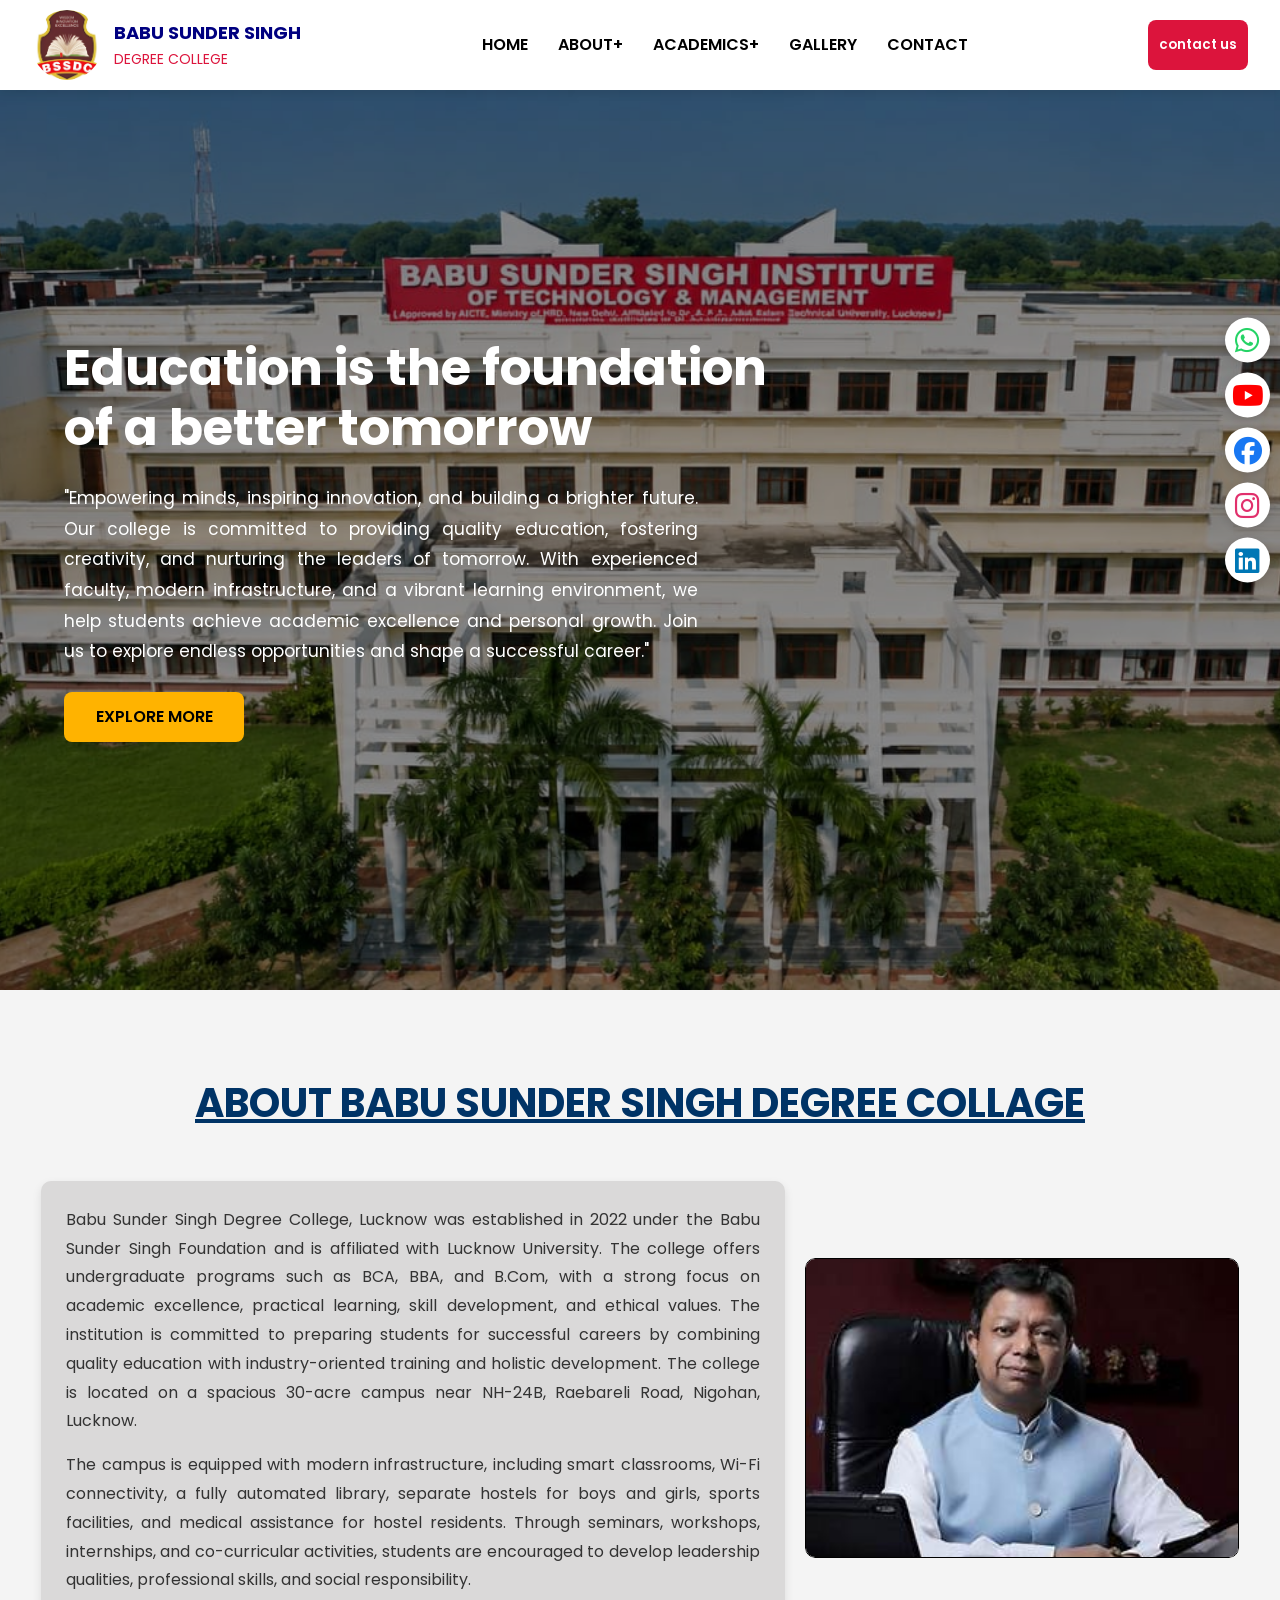
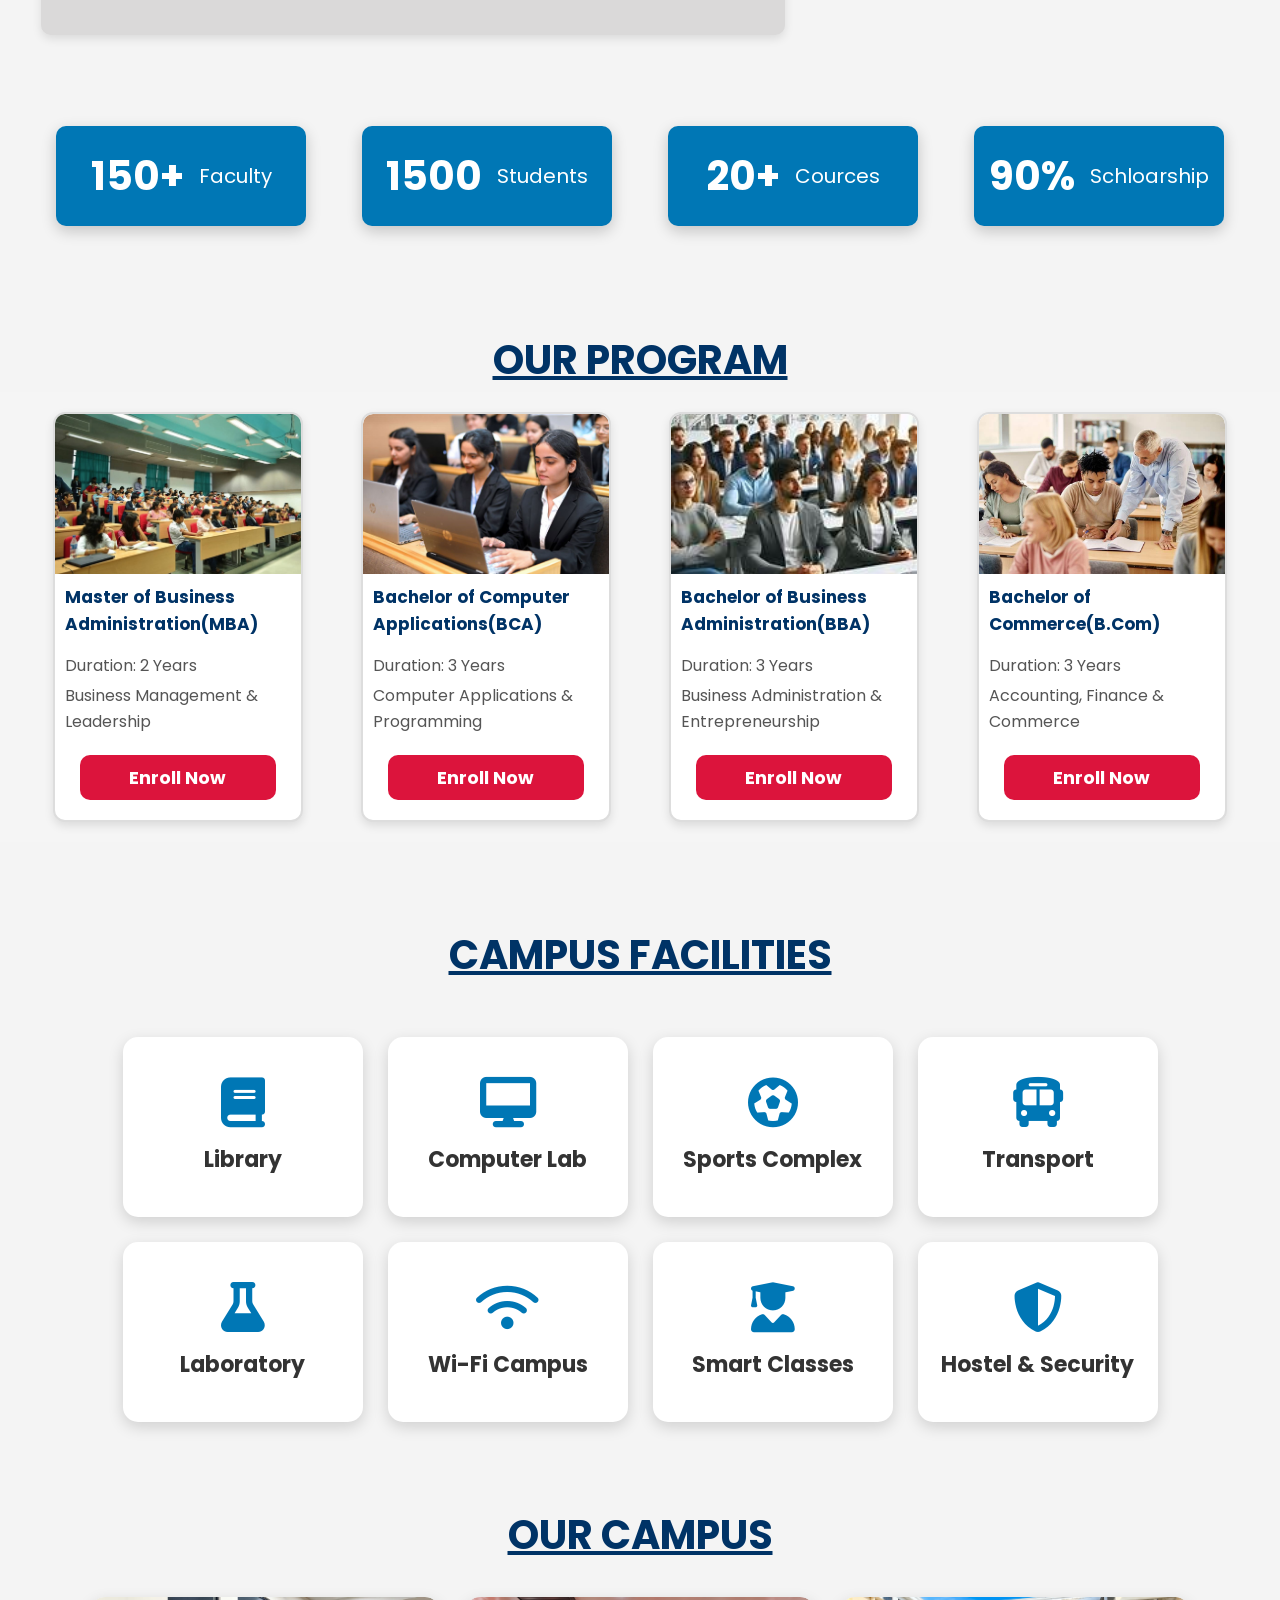
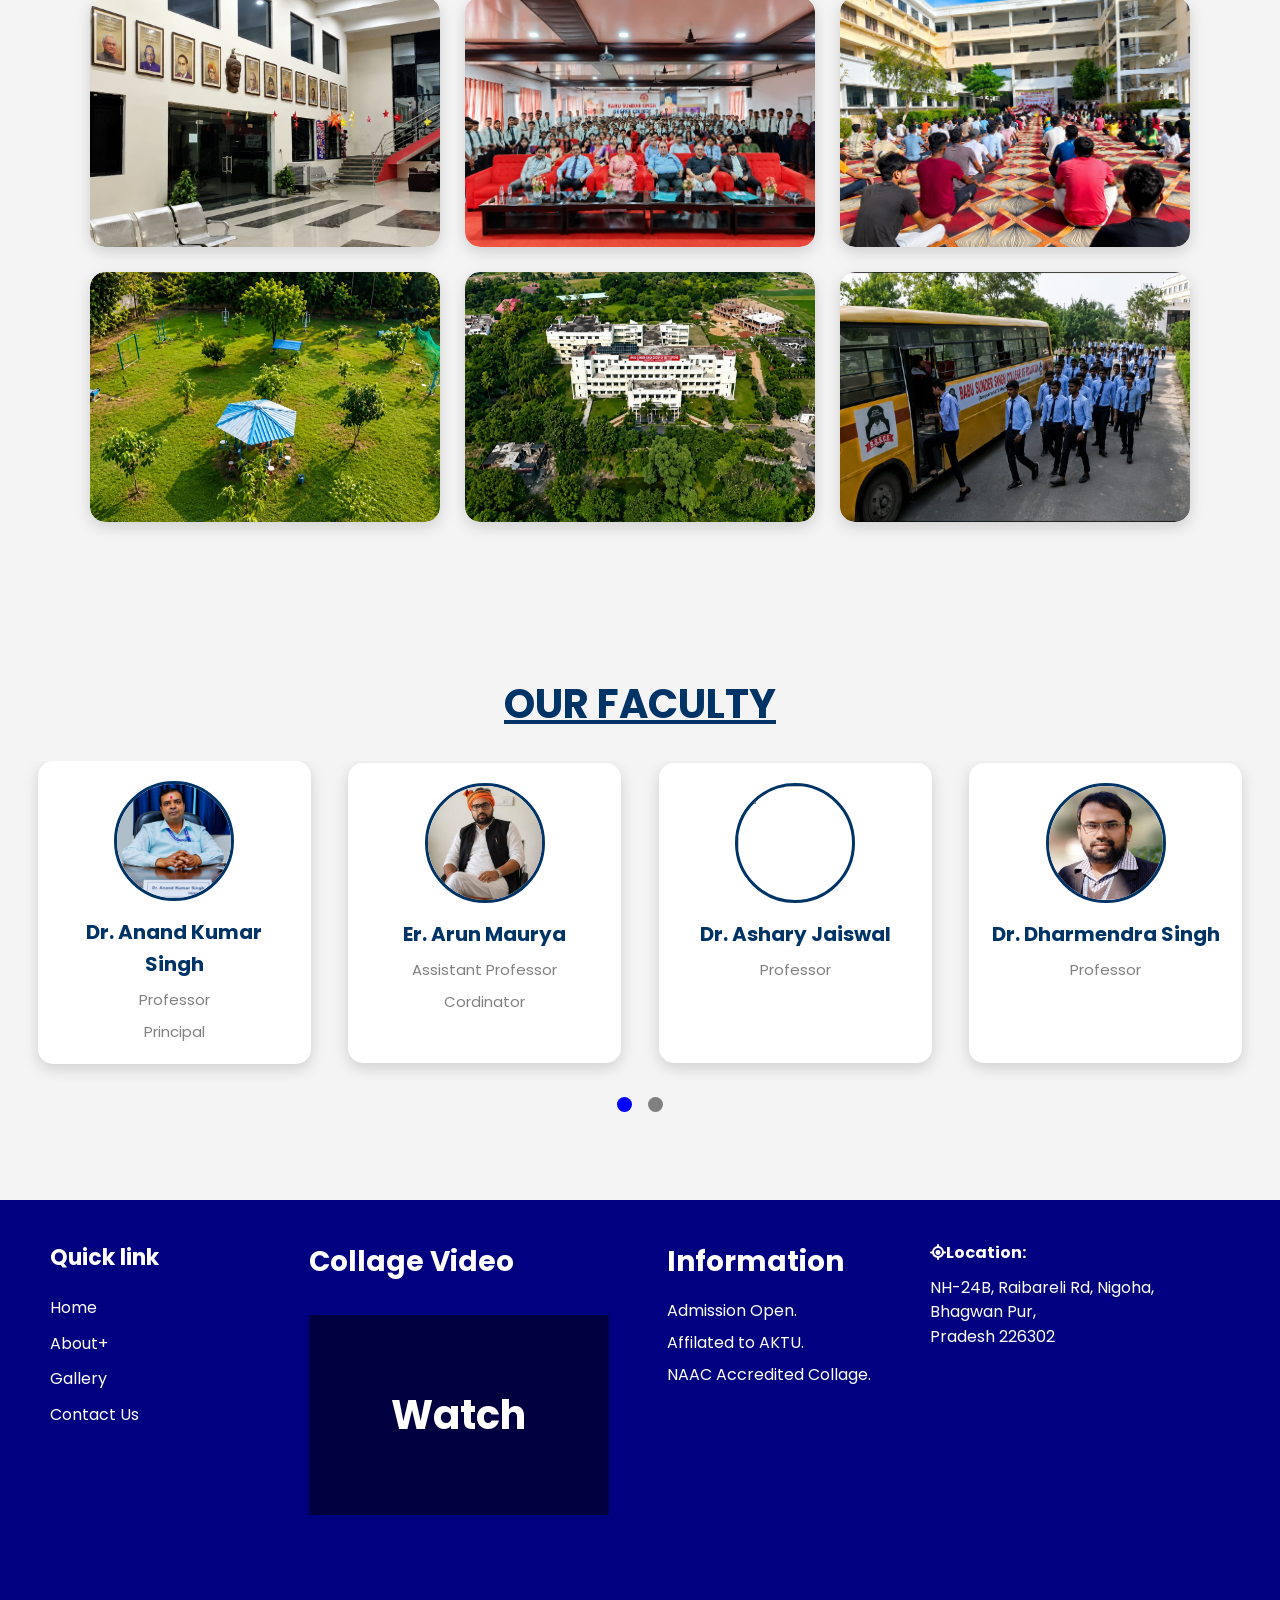
==== index.html @ 46669b86 "Add files via upload" ====
<!DOCTYPE html>
<html lang="en">

<head>
    <meta charset="UTF-8">
    <meta name="viewport" content="width=device-width, initial-scale=1.0">
    <title>Document</title>
    <link rel="stylesheet" href="index.css">
    <link rel="preconnect" href="https://fonts.googleapis.com">
    <link rel="preconnect" href="https://fonts.gstatic.com" crossorigin>
    <link href="https://fonts.googleapis.com/css2?family=Poppins:wght@300;400;500;600;700;800&display=swap"
        rel="stylesheet">
    <link rel="stylesheet" href="https://cdnjs.cloudflare.com/ajax/libs/font-awesome/6.5.1/css/all.min.css">
</head>

<body>
    <aside class="social-sidebar" aria-label="Social Media Links">
        <a href="https://wa.me/9369152065/" class="social-btn whatsapp" title="whatsapp"><i
                class="fab fa-whatsapp"></i></a>
        <a href="https://www.youtube.com/" class="social-btn youtube" title="youtube"><i class="fab fa-youtube"></i></a>
        <a href="https://www.facebook.com/index.php/" class="social-btn facebook" title="facebook"><i
                class="fab fa-facebook"></i></a>
        <a href="https://www.instagram.com/satyamverma9669/" class="social-btn instagram" title="instagram"><i
                class="fab fa-instagram"></i></a>
        <a href="https://www.linkedin.com/feed/" class="social-btn linkedin" title="linkedin"><i
                class="fab fa-linkedin"></i></a>
    </aside>

    <!-- header start here  -->
    <header class="header">
        <input type="checkbox" id="nav-toggle" class="nav-toggle" hidden>
        <div class="header-inner">
            <div class="nav"> <a href="index.html" class="logo" class="toggle">
                    <span class="logo-icon"><i><img src="bssdc logo.jpg" alt="logo"></i></span>
                    <span class="logo-text">
                        <strong>BABU SUNDER SINGH </strong>
                        <small> DEGREE COLLEGE</small>
                    </span>

                </a>
            </div>

            <nav class="menu">
                <ul class="nav-menu">
                    <li><a href="index.html" class="nav-link">HOME</a></li>
                    <li class="has-dropdown">
                        <span class="nav-link dropdown-btn">ABOUT<span class="plus">+</span></span>
                        <ul class="dropdown">
                            <li><a href="about.html">ABOUT US</a></li>
                            <li><a href="why_choose.html">WHY CHOOSE</a></li>
                            <!-- <li><a href="faculty.html">OUR FACULTY</a></li> -->
                        </ul>
                    </li>
                    <li class="has-dropdown">
                        <span class="nav-link dropdown-btn">ACADEMICS<span class="plus">+</span></span>
                        <ul class="dropdown" style="list-style-type: none;">
                            <li><a href="ug.html">UNDERGRADUATE</a></li>
                            <li><a href="pg.html">POSTGRADUATE</a></li>
                            <!-- <li><a href="dip-cour.html">DIPLOMA COURSE</a></li> -->
                            <!-- <li><a href="certificate.html">CERTIFICATE COURSE</a></li> -->
                        </ul>
                    </li>
                    <!-- <li><a href="campus.html" class="nav-link">CAMPUS</a></li> -->
                    <li><a href="gallery.html" class="nav-link">GALLERY</a></li>
                    <li><a href="contact.html" class="nav-link">CONTACT</a></li>
                    </li>
                </ul>
            </nav>
            <button class="phone-btn" style="width:100px; height:50px; ">contact us</button>

            <label for="nav-toggle" class="menu-toggle" aria-label="toggle menu">
                <span></span>
                <span></span>
                <span></span>
            </label>
        </div>
    </header>

    <!-------------- home work ------------------>
    <div class="stack">
        <div class="sq back" style></div>
        <div class="sq font">
            <strong>
                <p>
                <h1>Education is the foundation</h1>
                </p>
                <p>
                <h1>of a better tomorrow</h1>
                </p>
            </strong>
            <div>
                <p class="z-text">"Empowering minds, inspiring innovation, and building a brighter future. Our college
                    is committed to
                    providing quality education, fostering creativity, and nurturing the leaders of tomorrow. With
                    experienced
                    faculty, modern infrastructure, and a vibrant learning environment, we help students achieve
                    academic
                    excellence and personal growth. Join us to explore endless opportunities and shape a successful
                    career."</p>
            </div>
            <button class="z-btn"> EXPLORE MORE </button>
        </div>
    </div><br><br>

    <div class="heading">
        <h2>About Babu Sunder Singh Degree Collage</h2>
    </div><br>
    <div class="about-container">

        <div class="text">
            <p>Babu Sunder Singh Degree College, Lucknow was established in 2022 under the Babu Sunder Singh Foundation
                and is affiliated with Lucknow University. The college offers undergraduate programs such as BCA, BBA,
                and B.Com, with a strong focus on academic excellence, practical learning, skill development, and
                ethical values. The institution is committed to preparing students for successful careers by combining
                quality education with industry-oriented training and holistic development. The college is located on a
                spacious 30-acre campus near NH-24B, Raebareli Road, Nigohan, Lucknow.</p>

            <p> The campus is equipped with modern infrastructure, including smart classrooms, Wi-Fi connectivity, a
                fully automated library, separate hostels for boys and girls, sports facilities, and medical assistance
                for hostel residents. Through seminars, workshops, internships, and co-curricular activities, students
                are encouraged to develop leadership qualities, professional skills, and social responsibility.</p>
        </div>
        <div class="image ">
            <img src="bss chairman.jpg" alt=""
                style="height:300px; width:100%; border:1px solid black; border-radius: 10px; object-fit: cover;">
        </div>
    </div><br><br>

    <div class="outer">
        <div class="inner"><strong>150+</strong><small>faculty</small></div>
        <div class="inner"><strong>1500</strong><small>students</small></div>
        <div class="inner"><strong>20+</strong><small>cources</small></div>
        <div class="inner"><strong>90%</strong><small>schloarship</small></div>
    </div><br><br>

    <div class="heading">
        <h2>Our Program</h2>
    </div>
    <div>
        <p> </p>
    </div>
    <div class="container">
        <div class="course">
            <div><img src="mba.jpeg" alt=""
                    style="width: 100%; height: 160px; border-radius: 8px 8px 0px 0px ; object-fit: cover;"></div>
            <div>
                <strong>
                    <p>Master of Business Administration(MBA)</p>
                </strong>
                <small>
                    <P>Duration: 2 Years</P>
                    <p>Business Management & Leadership</p>
                </small>
            </div>
            <button>
                <h1>enroll now</h1>
            </button>
        </div>

        <div class="course">
            <div><img src="bca.jpeg" alt=""></div>
            <div>
                <strong>
                    <p>Bachelor of Computer Applications(BCA)</p>
                </strong>
                <small>
                    <P>Duration: 3 Years</P>
                    <P>Computer Applications & Programming</P>
                </small>
            </div>
            <button>
                <h1>enroll now</h1>
            </button>
        </div>
        <div class="course">
            <div><img src="bba.jpg" alt=""></div>
            <div>
                <strong>
                    <p>Bachelor of Business Administration(BBA)</p>
                </strong>
                <small>
                    <P>Duration: 3 Years</P>
                    <p>Business Administration & Entrepreneurship</p>
                </small>
            </div>
            <button>
                <h1>enroll now</h1>
            </button>
        </div>
        <div class="course">
            <div><img src="bcom.jpeg" alt=""></div>
            <div>
                <strong>
                    <p>Bachelor of Commerce(B.Com)</p>
                </strong>
                <small>
                    <P>Duration: 3 Years</P>
                    <p>Accounting, Finance & Commerce</p>
                </small>
            </div>
            <button>
                <h1>enroll now</h1>
            </button>
        </div>

        <!-- shweta ----------------------------------------------------------------------------->

    </div><br><br>

    <!------------------------------------------------------------------------ 
                         campus facilities 
    ------------------------------------------------------------------------>

    <div class="heading">
        <h2>Campus Facilities</h2>
    </div>
    <section class="facilities">
        <div class="facility-container">

            <div class="card">
                <i class="fas fa-book"></i>
                <h3>Library</h3>
            </div>

            <div class="card">
                <i class="fas fa-desktop"></i>
                <h3>Computer Lab</h3>
            </div>

            <div class="card">
                <i class="fas fa-futbol"></i>
                <h3>Sports Complex</h3>
            </div>

            <div class="card">
                <i class="fas fa-bus"></i>
                <h3>Transport</h3>
            </div>

            <div class="card">
                <i class="fas fa-flask"></i>
                <h3>Laboratory</h3>
            </div>

            <div class="card">
                <i class="fas fa-wifi"></i>
                <h3>Wi-Fi Campus</h3>
            </div>

            <div class="card">
                <i class="fas fa-user-graduate"></i>
                <h3>Smart Classes</h3>
            </div>

            <div class="card">
                <i class="fas fa-shield-alt"></i>
                <h3>Hostel & Security</h3>
            </div>

        </div><br><br>
        <!-- shweta ---------------------------------------------------------------------->

        <!------------------------------------------------------------------------ 
                          OUR CAMPUS 
        ------------------------------------------------------------------------>

        <div class="heading"><h2>our campus</h2></div>
        <div class="our_campus">
            <div class="campus"><img src="reception.jpeg" alt=""></div>
            <div class="campus"><img src="kallam hall.png" alt=""></div>
            <div class="campus"><img src="program.png" alt=""></div>
            <div class="campus"><img src="gym.jpeg" alt=""></div>
            <div class="campus"><img src="drown.jpeg" alt=""></div>
            <div class="campus"><img src="bus stand.jpeg" alt=""></div>
        </div>
    </section>
           <!-- ---------------------------------------------------------------------- 
                          OUR FACULTY
        ---------------------------------------------------------------------- -->

<section class="faculty-section">

<div class="heading"><h2>our faculty</h2></div><br>
    <div class="slider">

        <input type="radio" name="slide" id="s1" checked>
        <input type="radio" name="slide" id="s2">
        <div class="slides">

            <!-- Page 1 -->
            <div class="page">

                <div class="card">
                    <img src="dc principle.jpg">
                    <h3>Dr. Anand Kumar Singh</h3>
                    <p>Professor</p>
                    <p>Principal</p>
                </div>

                <div class="card">
                    <img src="arun.png">
                    <h3>Er. Arun Maurya</h3>
                    <p>Assistant Professor</p>
                    <p>Cordinator</p>
                </div>

                <div class="card">
                    <img src="">
                    <h3>Dr. Ashary Jaiswal</h3>
                    <p>Professor</p>
                </div>

                <div class="card">
                    <img src="dharmendra.png">
                    <h3>Dr. Dharmendra Singh</h3>
                    <p>Professor</p>
                </div>

            </div>

            <!-- Page 2 -->
            <div class="page">

                <div class="card">
                    <img src="seemant.jpeg">
                    <h3>Mr. Seemant Pandey</h3>
                    <p>Assistant Professor</p>
                </div>

                <div class="card">
                    <img src="aman.jpeg">
                    <h3>Mr. Aman Chaudhary</h3>
                    <p>Assistant Professor</p>
                </div>

                <div class="card">
                    <img src="kuldeep.png">
                    <h3>Mr. Kuldeep Yadav</h3>
                    <p>Assistant Professor</p>
                </div>

                <div class="card">
                    <img src="">
                    <h3>Dr. Arun Nashedi</h3>
                    <p>Professor</p>
                </div>

            </div>

           
        </div>

        <!-- Dots -->
        <div class="dots">
            <label for="s1"></label>
            <label for="s2"></label>
        </div>

    </div>

</section>
  <footer>
        <div id="footer">
            <div class="menu-2">
                <h3 >Quick link</h3>
                <nav>
                <a href="home.html">Home</a> 
                <a href="about.html">About+</a> 
                <!-- <a href="acadmics.html">Acadmics+</a> 
                <a href="campus.html">Campus</a>  -->
                <a href="Gallery.html">Gallery</a> 
                <a href="contact.html">Contact Us</a>
            </nav>
            </div>
            <div><h3 style=" margin-bottom: 30px;">Collage Video</h3>
            <div class="stack-2">
         <div class="sqq b-footer">
                <iframe width="300" height="200" src="https://www.youtube.com/embed/J-0xAIC3eCE?si=Q4duw6nRzEl2LNeR" title="YouTube video player" frameborder="0" allow="accelerometer; autoplay; clipboard-write; encrypted-media; gyroscope; picture-in-picture; web-share" referrerpolicy="strict-origin-when-cross-origin" allowfullscreen></iframe>
         </div>
        <div class="sqq f-footer">Watch</div>
    </div></div>
    <div><h3 style="margin-bottom: 10px;">Information</h3>
            <div class="information">
                <p>Admission Open.</p>
                <p>Affilated to AKTU.</p>
                <p>NAAC Accredited Collage.</p>
            </div></div>
            <div class="location" style="margin-bottom: 10px;">
                <i class="fa-solid fa-location"></i><b>Location:</b><p>NH-24B, Raibareli Rd, Nigoha, Bhagwan Pur, </p> Pradesh 226302</p>
                <iframe src="https://www.google.com/maps/embed?pb=!1m18!1m12!1m3!1d3568.9525162698533!2d81.04505628579827!3d26.553793290183542!2m3!1f0!2f0!3f0!3m2!1i1024!2i768!4f13.1!3m3!1m2!1s0x399bedaac0000001%3A0xa933fde100e0690!2sBabu%20Sunder%20Singh%20Institute%20Of%20Technology%20And%20Management!5e0!3m2!1sen!2sin!4v1784222149881!5m2!1sen!2sin" width="300" height="200" style="border:0;" allowfullscreen="" loading="lazy" referrerpolicy="strict-origin-when-cross-origin"></iframe>
            </div>
        </div>
    </footer>
</body>
</html>
---- index.css ----
/* =====================================
GLOBAL CSS
===================================== */

* {
  margin: 0;
  padding: 0;
  box-sizing: border-box;
}

body {
  width: 100%;
  min-height: 100vh;
  font-family: "Poppins", sans-serif;
  background-color: #f4f4f4;
  color: #333;
  overflow-x: hidden;
  line-height: 1.6;
}

img {
  max-width: 100%;
  display: block;
}

a {
  text-decoration: none;
}

ul {
  list-style: none;
}

button {
  border: none;
  outline: none;
  cursor: pointer;
  font-family: "Poppins", sans-serif;
}

input,
textarea {
  outline: none;
  border: none;
  font-family: "Poppins", sans-serif;
}

h1 {
  font-size: 50px;
}

h2 {
  font-size: 40px;
}

h3 {
  font-size: 28px;
}

p {
  font-size: 16px;
}

section {
  width: 100%;
  padding: 60px 0;
}

/* =====================================
GLOBAL MEDIA QUERY
===================================== */

@media (max-width: 768px) {
  body {
    overflow-x: hidden;
  }

  h1 {
    font-size: 32px;
  }

  h2 {
    font-size: 28px;
  }

  h3 {
    font-size: 22px;
  }

  p {
    font-size: 15px;
  }

  section {
    padding: 40px 0;
  }
}
/* =====================================
SOCIAL SIDEBAR
===================================== */

.social-sidebar {
  position: fixed;
  top: 50%;
  right: 10px;
  transform: translateY(-50%);
  display: flex;
  flex-direction: column;
  gap: 10px;
  z-index: 999;
}

.social-btn {
  width: 45px;
  height: 45px;
  background-color: #ffffff;
  border-radius: 50%;
  display: flex;
  justify-content: center;
  align-items: center;
  text-decoration: none;
  box-shadow: 0 2px 10px rgba(0, 0, 0, 0.15);
  transition: 0.3s;
}

.social-btn:hover {
  transform: scale(1.1);
}

.social-btn i {
  font-size: 28px;
}

.whatsapp {
  color: #25d366;
}

.youtube {
  color: #ff0000;
}

.facebook {
  color: #1877f2;
}

.instagram {
  color: #e1306c;
}

.linkedin {
  color: #0077b5;
}

/* =====================================
SOCIAL SIDEBAR MEDIA QUERY
===================================== */

@media (max-width: 768px) {
  .social-sidebar {
    right: 5px;
    gap: 8px;
  }

  .social-btn {
    width: 40px;
    height: 40px;
  }

  .social-btn i {
    font-size: 24px;
  }
}

/* =====================================
HEADER SECTION
===================================== */

.header {
  width: 100%;
  min-height: 90px;
  background-color: #ffffff;
  position: sticky;
  top: 0;
  left: 0;
  z-index: 100;
  box-shadow: 0 2px 10px rgba(0, 0, 0, 0.1);
}

.header-inner {
  width: 95%;
  min-height: 90px;
  margin: auto;
  display: flex;
  justify-content: space-between;
  align-items: center;
}

/* LOGO */

.logo {
  display: flex;
  align-items: center;
  gap: 12px;
  text-decoration: none;
}

.logo img {
  width: 70px;
  height: 70px;
  border-radius: 50%;
  object-fit: cover;
}

.logo-text {
  display: flex;
  flex-direction: column;
}

.logo-text strong {
  font-size: 18px;
  color: navy;
}

.logo-text small {
  font-size: 14px;
  color: crimson;
}

/* NAVIGATION */

.nav-menu {
  display: flex;
  align-items: center;
  gap: 30px;
  text-decoration: none;
}

.nav-link {
  color: #000;
  font-size: 16px;
  font-weight: 600;
  transition: 0.3s;
}

.nav-link:hover {
  color: crimson;
}

/* DROPDOWN */

.nav-menu li {
  position: relative;
}

.dropdown {
  display: none;
  position: absolute;
  top: 100%;
  left: 0;
  width: 220px;
  background-color: #ffffff;
  box-shadow: 0 5px 15px rgba(0, 0, 0, 0.1);
}

.dropdown li {
  padding: 12px;
}

.dropdown li:hover {
  background: #f5f5f5;
}

.has-dropdown:hover .dropdown {
  display: block;
}

/* BUTTON */

.phone-btn {
  width: 120px;
  height: 45px;
  background-color: crimson;
  color: #ffffff;
  border-radius: 8px;
  font-weight: 600;
  transition: 0.3s;
}

.phone-btn:hover {
  background-color: navy;
}

/* HAMBURGER MENU */
/* checkbox hide */

.nav-toggle {
  display: none;
}

/* hamburger */

.menu-toggle {
  display: none;
  width: 30px;
  height: 25px;
  position: relative;
  cursor: pointer;
}

.menu-toggle span {
  position: absolute;
  width: 100%;
  height: 3px;
  background: black;
  border-radius: 5px;
  transition: 0.4s;
}

.menu-toggle span:nth-child(1) {
  top: 0;
}

.menu-toggle span:nth-child(2) {
  top: 10px;
}

.menu-toggle span:nth-child(3) {
  top: 20px;
}

/* =====================================
HEADER MEDIA QUERY
===================================== */

@media (max-width: 768px) {
  .header {
    min-height: 80px;
  }

  .header-inner {
    width: 100%;
    padding: 0 15px;
  }

  .logo img {
    width: 55px;
    height: 55px;
  }

  .logo-text strong {
    font-size: 15px;
  }

  .logo-text small {
    font-size: 12px;
  }

  .menu-toggle {
    display: block;
  }

  .menu {
    position: absolute;
    top: 80px;
    left: -100%;
    width: 100%;
    background-color: #ffffff;
    transition: 0.4s;
  }

  .nav-menu {
    flex-direction: column;
    align-items: flex-start;
    gap: 15px;
    padding: 20px;
  }

  .nav-link {
    width: 100%;
  }

  .dropdown {
    position: static;
    width: 100%;
    box-shadow: none;
  }

  .phone-btn {
    display: none;
  }

  .menu-toggle {
    display: block;
    text-align: center;
  }

  /* menu */

  .menu {
    position: absolute;
    top: 90px;
    left: -100%;
    width: 100%;
    background: white;
    transition: 0.4s;
    text-align: center;
  }

  .nav-menu {
    flex-direction: column;
    align-items: flex-start;
    padding: 20px;
    text-align: center;
  }

  .nav-menu li {
    width: 100%;
    text-align: center;
  }

  .nav-link {
    display: block;
    text-align: left;
    padding: 10px;
    text-align: center;
  }

  /* open menu */

  #nav-toggle:checked ~ .header-inner .menu {
    left: 0;
  }

  /* line to cross */

  #nav-toggle:checked ~ .header-inner .menu-toggle span:nth-child(1) {
    transform: rotate(45deg);
    top: 10px;
  }

  #nav-toggle:checked ~ .header-inner .menu-toggle span:nth-child(2) {
    opacity: 0;
  }

  #nav-toggle:checked ~ .header-inner .menu-toggle span:nth-child(3) {
    transform: rotate(-45deg);
    top: 10px;
  }
}

/* ==================================================
                HERO SECTION
================================================== */

.stack {
  position: relative;
  width: 100%;
  min-height: 100vh;
  display: flex;
  align-items: center;
  overflow: hidden;
}

/* Background Image */

.sq.back {
  position: absolute;
  inset: 0;
  width: 100%;
  height: 100%;
  background: url("front.jpeg") center/cover no-repeat;
  z-index: 1;
}

.sq.back::before {
  content: "";
  position: absolute;
  inset: 0;
  background: rgba(0, 0, 0, 0.45);
}

/* Hero Content */

.sq.font {
  position: relative;
  z-index: 2;
  width: 60%;
  padding-left: 5%;
  color: white;
}

.sq.font h1 {
  font-size: 50px;
  font-weight: 700;
  line-height: 1.2;
  margin: 0;
}

/* Paragraph */

.z-text {
  width: 90%;
  margin-top: 25px;
  font-size: 17px;
  line-height: 1.8;
  text-align: justify;
}

/* Button */

.z-btn {
  position: relative;
  z-index: 2;
  width: 180px;
  height: 50px;
  margin-top: 25px;
  border: none;
  border-radius: 8px;
  background: #ffb300;
  color: black;
  font-size: 16px;
  font-weight: 600;
  cursor: pointer;
  transition: 0.3s;
}

.z-btn:hover {
  background: crimson;
  color: white;
  transform: scale(1.05);
}

/* ==================================================
                HERO MEDIA
================================================== */

@media (max-width: 768px) {
  .stack {
    min-height: 85vh;
    justify-content: center;
  }

  .sq.font {
    width: 100%;
    padding: 20px;
    text-align: center;
  }

  .sq.font h1 {
    font-size: 32px;
    line-height: 1.3;
  }

  .z-text {
    width: 100%;
    margin-top: 20px;
    font-size: 15px;
    line-height: 1.6;
    text-align: center;
  }

  .z-btn {
    width: 160px;
    height: 45px;
    margin: 20px auto;
    display: block;
  }

  .sq.back {
    background-position: center;
  }
}

/* ==================================================
                ABOUT SECTION
================================================== */

/* Heading */

.heading {
  width: 100%;
  text-align: center;
  margin-top: 30px;
}

.heading h2 {
  font-size: 40px;
  color: #003366;
  text-transform: uppercase;
  text-decoration: underline;
}

/* About Main Container */

.about-container {
  width: 100%;
  display: flex;
  flex-wrap: wrap;
  justify-content: center;
  align-items: center;
  gap: 20px;
  padding: 20px;
}

/* About Text */

.text {
  width: 60%;
  background: #dad9d9;
  border-radius: 10px;
  padding: 25px;
  font-size: 16px;
  line-height: 1.8;
  text-align: justify;
  box-shadow: 0 4px 10px rgba(0, 0, 0, 0.1);
}

.text p {
  margin-bottom: 15px;
}

/* About Image */

.image {
  width: 35%;
  height: 300px;
  border-radius: 10px;
  overflow: hidden;
}

.image img {
  width: 100%;
  height: 100%;
  object-fit: cover;
  border-radius: 10px;
  transition: 0.4s;
}

.image img:hover {
  transform: scale(1.05);
}

/* ==================================================
                ABOUT MEDIA
================================================== */

@media (max-width: 768px) {
  .heading h2 {
    font-size: 28px;
    padding: 0 10px;
  }

  .about-container {
    flex-direction: column;
    padding: 10px;
  }

  .text {
    width: 95%;
    padding: 15px;
    font-size: 15px;
    line-height: 1.6;
  }

  .image {
    width: 95%;
    height: 250px;
  }
}

/* ===========================
        STATISTICS SECTION
=========================== */

.outer {
  width: 100%;
  display: flex;
  flex-wrap: wrap;
  justify-content: space-evenly;
  align-items: center;
  gap: 20px;
  padding: 20px;
}

.inner {
  width: 250px;
  height: 100px;
  background: #0077b5;
  color: white;
  border-radius: 10px;
  display: flex;
  justify-content: center;
  align-items: center;
  gap: 15px;
  box-shadow: 0 5px 15px rgba(0, 0, 0, 0.2);
  transition: 0.3s;
}

.inner:hover {
  transform: translateY(-10px);
  background: navy;
}

.inner strong {
  font-size: 40px;
  font-weight: 700;
}

.inner small {
  font-size: 20px;
  text-transform: capitalize;
}

/* ===========================
        STATISTICS MEDIA
=========================== */

@media (max-width: 768px) {
  .outer {
    width: 100%;
    flex-direction: column;
    padding: 10px;
    gap: 15px;
  }

  .inner {
    width: 90%;
    height: 90px;
  }

  .inner strong {
    font-size: 32px;
  }

  .inner small {
    font-size: 18px;
  }
}

/* ===========================
        COURSE SECTION
=========================== */

.container {
  width: 100%;
  display: flex;
  flex-wrap: wrap;
  justify-content: space-evenly;
  align-items: center;
  gap: 25px;
  padding: 20px;
  background: #f5f5f5;
}

/* COURSE CARD */

.course {
  width: 250px;
  height: 410px;
  background: white;
  border: 2px solid #ddd;
  border-radius: 12px;
  overflow: hidden;
  transition: 0.4s;
  box-shadow: 0 4px 10px rgba(0, 0, 0, 0.1);
}

.course:hover {
  transform: translateY(-10px);
  border-color: red;
  box-shadow: 0 8px 20px rgba(0, 0, 0, 0.2);
}

/* COURSE IMAGE */

.course img {
  width: 100%;
  height: 160px;
  object-fit: cover;
  border-radius: 10px 10px 0 0;
}

.course img:hover {
  transform: scale(1.1);
}

/* COURSE TEXT */

.course strong p {
  padding: 10px;
  font-size: 17px;
  color: #003366;
}

.course small p {
  padding-left: 10px;
  padding-right: 10px;
  margin-top: 5px;
  color: #555;
}

/* ENROLL BUTTON */

.course button {
  width: 80%;
  height: 45px;
  margin: 20px auto;
  display: block;
  background: crimson;
  color: white;
  border: none;
  border-radius: 10px;
  cursor: pointer;
  transition: 0.3s;
}

.course button h1 {
  font-size: 18px;
  text-transform: capitalize;
}

.course button:hover {
  background: navy;
}

/* ===========================
        COURSE MEDIA
=========================== */

@media (max-width: 768px) {
  .container {
    width: 100%;
    flex-direction: column;
    padding: 15px;
    gap: 20px;
  }

  .course {
    width: 90%;
    height: auto;
    min-height: 350px;
  }

  .course img {
    width: 100%;
    height: 180px;
  }

  .course strong p {
    font-size: 18px;
  }

  .course button {
    width: 85%;
    height: 45px;
  }
}

@media (max-width: 480px) {
  .course {
    width: 95%;
  }

  .course img {
    height: 160px;
  }

  .course strong p {
    font-size: 16px;
  }

  .course small p {
    font-size: 14px;
  }
}

/* ===========================
        CAMPUS FACILITIES
=========================== */

.facilities {
  width: 100%;
  padding: 50px 20px;
  background: #f4f4f4;
  text-align: center;
}

.facility-container {
  width: 100%;
  display: flex;
  flex-wrap: wrap;
  justify-content: center;
  gap: 25px;
}

/* Facility Card */

.facilities .card {
  width: 240px;
  min-height: 180px;
  background: white;
  border-radius: 15px;
  padding: 30px 20px;
  display: flex;
  flex-direction: column;
  justify-content: center;
  align-items: center;
  box-shadow: 0 5px 15px rgba(0, 0, 0, 0.15);
  transition: 0.4s;
}

.facilities .card:hover {
  transform: translateY(-10px);
  box-shadow: 0 10px 25px rgba(0, 0, 0, 0.25);
}

/* Icon */

.facilities .card i {
  font-size: 50px;
  color: #0077b5;
  margin-bottom: 15px;
}

.facilities .card h3 {
  font-size: 22px;
  color: #333;
}

/* ===========================
       FACILITIES MEDIA
=========================== */

@media (max-width: 768px) {
  .facilities {
    padding: 30px 10px;
  }

  .facility-container {
    gap: 15px;
  }

  .facilities .card {
    width: 90%;
    min-height: 160px;
  }

  .facilities .card i {
    font-size: 40px;
  }

  .facilities .card h3 {
    font-size: 20px;
  }
}

@media (min-width: 769px) and (max-width: 1100px) {
  .facilities .card {
    width: 45%;
  }
}

/* ===========================
          OUR CAMPUS
=========================== */

.our_campus {
  width: 100%;
  display: flex;
  flex-wrap: wrap;
  justify-content: center;
  gap: 25px;
  padding: 30px 20px;
}

/* Campus Image Card */

.campus {
  width: 350px;
  height: 250px;
  border-radius: 15px;
  overflow: hidden;
  transition: 0.4s;
  box-shadow: 0 5px 15px rgba(0, 0, 0, 0.15);
}

.campus img {
  width: 100%;
  height: 100%;
  object-fit: cover;
  border-radius: 15px;
  transition: 0.4s;
}

/* Hover Effect */

.campus:hover {
  transform: translateY(-10px);
  box-shadow: 0 10px 25px rgba(0, 0, 0, 0.25);
}

.campus img:hover {
  transform: scale(1.1);
}

/* ===========================
          CAMPUS MEDIA
=========================== */

@media (max-width: 768px) {
  .our_campus {
    padding: 20px 10px;
    gap: 20px;
  }

  .campus {
    width: 95%;
    height: 220px;
  }

  .campus img {
    width: 100%;
    height: 100%;
  }
}

@media (min-width: 769px) and (max-width: 1100px) {
  .campus {
    width: 45%;
    height: 230px;
  }
}

/* =====================================================
                OUR FACULTY SECTION
===================================================== */

input {
  display: none;
}

.faculty-section {
  width: 100%;
  padding: 40px 20px;
  overflow: hidden;
  text-align: center;
}

.faculty-section .heading h2 {
  font-size: 40px;
  color: #003366;
  text-transform: uppercase;
  text-decoration: underline;
}

/* SLIDER */

.slider {
  width: 100%;
  overflow: hidden;
  position: relative;
}

.slides {
  width: 100%;
  display: flex;
  transition: 0.8s ease-in-out;
}

.page {
  width: 100%;
  flex-shrink: 0;
  display: flex;
  justify-content: space-evenly;
  align-items: center;
  gap: 20px;
}

/* FACULTY CARD */

.faculty-section .card {
  width: 22%;
  min-height: 300px;
  background: white;
  border-radius: 15px;
  padding: 20px;
  box-shadow: 0 5px 15px rgba(0, 0, 0, 0.15);
  transition: 0.4s;
}

.faculty-section .card:hover {
  transform: translateY(-10px);
  box-shadow: 0 10px 25px rgba(0, 0, 0, 0.25);
}

/* FACULTY IMAGE */

.faculty-section .card img {
  width: 120px;
  height: 120px;
  border-radius: 50%;
  object-fit: cover;
  border: 3px solid #003366;
  display: block;
  margin: 0 auto;
}

.faculty-section .card img:hover {
  border: 3px dotted green;
}

/* NAME */

.faculty-section .card h3 {
  margin-top: 15px;
  font-size: 20px;
  color: #003366;
}

/* DESIGNATION */

.faculty-section .card p {
  margin-top: 8px;
  color: gray;
  font-size: 15px;
}

/* DOTS */
.dots {
  margin-top: 30px;
}

.dots label {
  width: 15px;
  height: 15px;
  display: inline-block;
  background: gray;
  border-radius: 50%;
  margin: 0 6px;
  cursor: pointer;
  transition: 0.3s;
}

#s1:checked ~ .dots label:nth-child(1) {
  background: blue;
}

#s2:checked ~ .dots label:nth-child(2) {
  background: blue;
}

/* SLIDE CONTROL */
#s1:checked ~ .slides {
  transform: translateX(0%);
}

#s2:checked ~ .slides {
  transform: translateX(-100%);
}

/* =====================================================
                    FACULTY MEDIA
===================================================== */

@media (max-width: 768px) {
  .faculty-section {
    padding: 30px 10px;
  }
  .faculty-section .heading h2 {
    font-size: 30px;
  }
  .page {
    flex-wrap: wrap;
    gap: 20px;
  }
  .faculty-section .card {
    width: 40%;
    min-height: 280px;
    padding: 20px;
  }
  .faculty-section .card img {
    width: 100px;
    height: 100px;
  }
  .faculty-section .card h3 {
    font-size: 18px;
  }
  .faculty-section .card p {
    font-size: 14px;
  }
}

@media (max-width: 453px) {
  .faculty-section {
    padding: 30px 10px;
  }
  .faculty-section .heading h2 {
    font-size: 30px;
  }
  .page {
    flex-wrap: wrap;
    gap: 20px;
  }
  .faculty-section .card {
    width: 90%;
    min-height: 280px;
    padding: 20px;
  }
  .faculty-section .card img {
    width: 100px;
    height: 100px;
  }
  .faculty-section .card h3 {
    font-size: 18px;
  }
  .faculty-section .card p {
    font-size: 14px;
  }
}

/* =====================================================
                    FOOTER SECTION
===================================================== */

footer {
  width: 100%;
  background: navy;
  color: white;
  margin-top: 40px;
}

/* FOOTER MAIN */

#footer {
  width: 100%;
  display: flex;
  flex-wrap: wrap;
  justify-content: space-between;
  gap: 30px;
  padding: 40px 50px;
}

/* QUICK LINK */

.menu-2 {
  width: 200px;
}

.menu-2 h3 {
  font-size: 22px;
  margin-bottom: 20px;
}

.menu-2 nav {
  display: flex;
  flex-direction: column;
  gap: 10px;
}

.menu-2 a {
  text-decoration: none;
  color: white;
  font-size: 16px;
  transition: 0.3s;
}

.menu-2 a:hover {
  color: #ffb300;
  padding-left: 8px;
}

/* VIDEO SECTION */

.stack-2 {
  position: relative;
  width: 300px;
  height: 200px;
}

.sqq {
  position: absolute;
  width: 300px;
  height: 200px;
  display: flex;
  justify-content: center;
  align-items: center;
}

.b-footer iframe {
  width: 300px;
  height: 200px;
  border-radius: 10px;
}

.f-footer {
  background: rgba(0, 0, 0, 0.5);
  font-size: 40px;
  font-weight: bold;
  color: white;
  z-index: 2;
}

/* INFORMATION */

.information {
  line-height: 2;
  font-size: 16px;
}

/* LOCATION */

.location {
  width: 300px;
}

.location p {
  margin-top: 10px;
  line-height: 1.5;
}

.location iframe {
  width: 300px;
  height: 200px;
  border-radius: 10px;
  border: none;
}

/* =====================================================
                    FOOTER MEDIA
===================================================== */

@media (max-width: 768px) {
  footer {
    margin-top: 20px;
  }

  #footer {
    flex-direction: column;
    align-items: center;
    text-align: center;
    padding: 30px 20px;
  }

  .menu-2 {
    width: 100%;
  }

  .menu-2 nav {
    align-items: center;
  }

  .stack-2 {
    width: 100%;
    height: auto;
  }

  .sqq {
    position: relative;
    width: 100%;
    height: auto;
  }

  .b-footer iframe {
    width: 100%;
    height: 220px;
  }

  .f-footer {
    display: none;
  }

  .information {
    font-size: 15px;
  }

  .location {
    width: 100%;
  }

  .location iframe {
    width: 100%;
    height: 220px;
  }
}
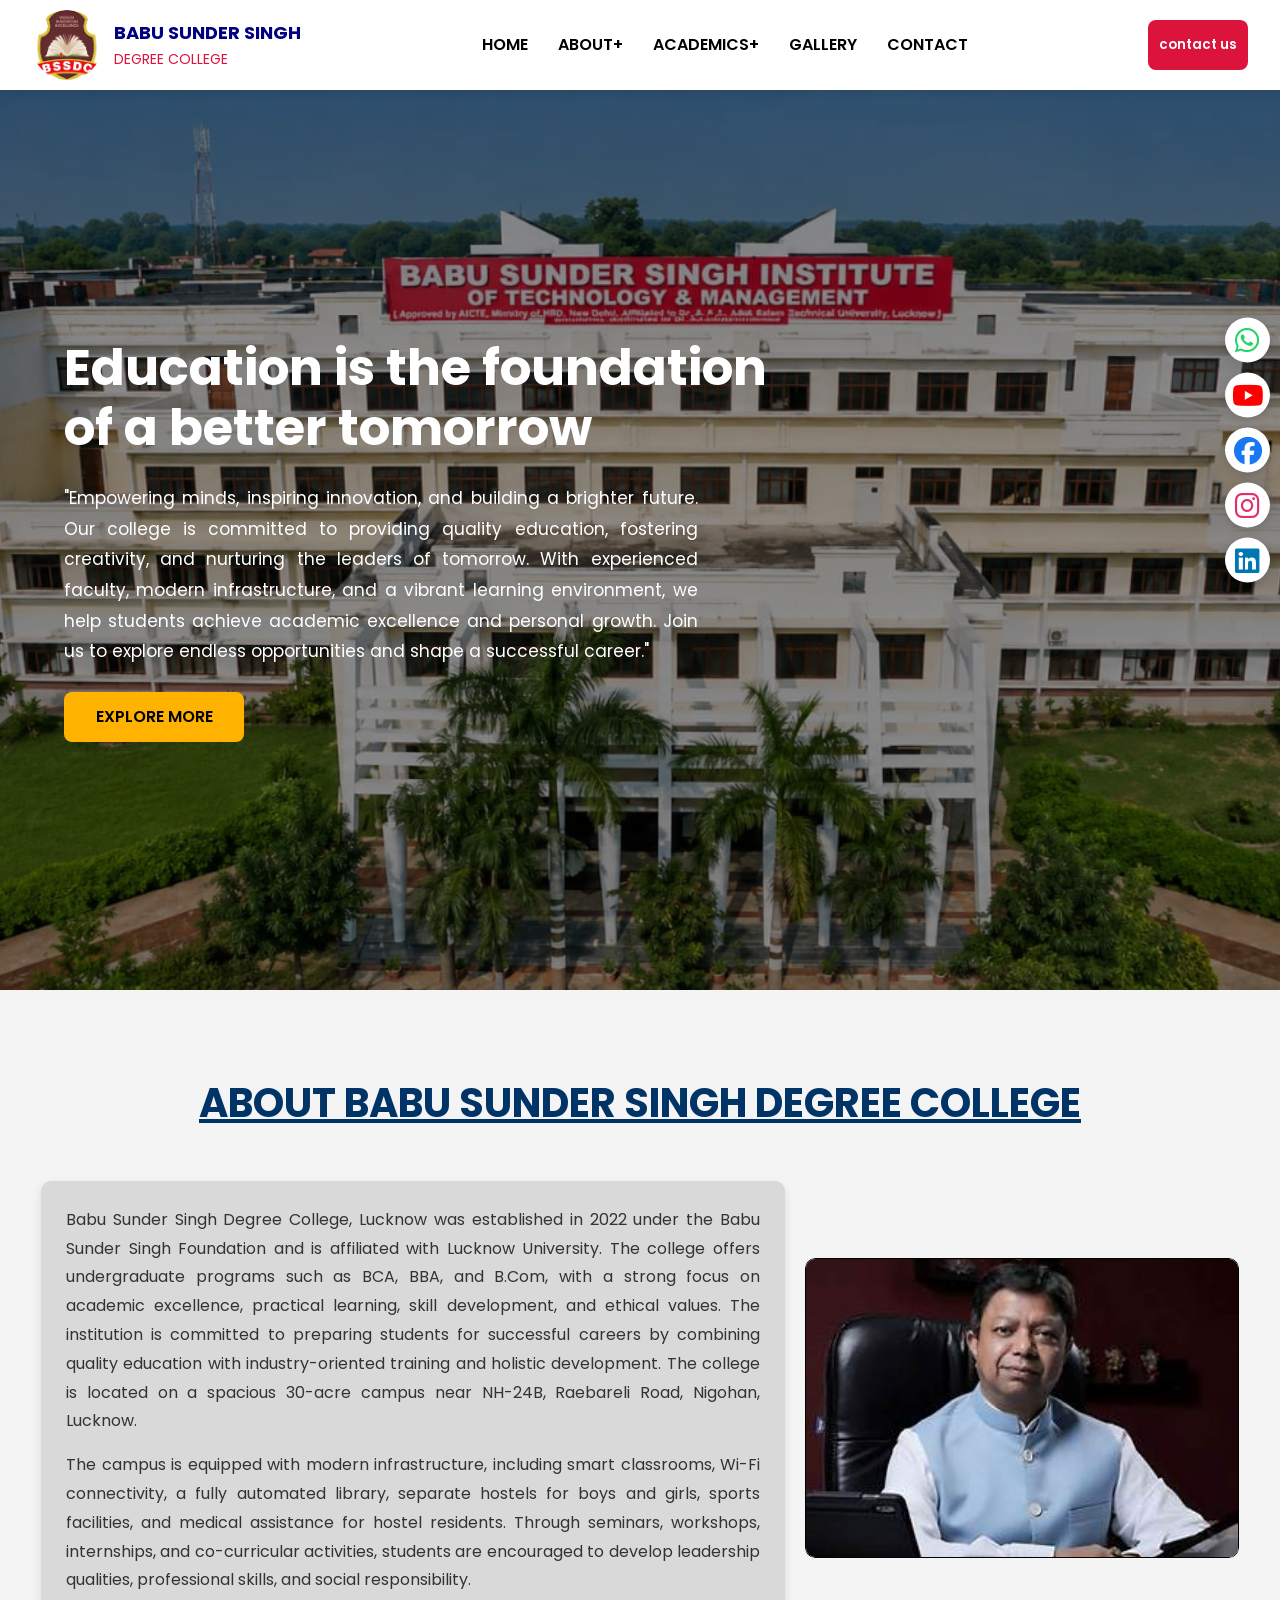
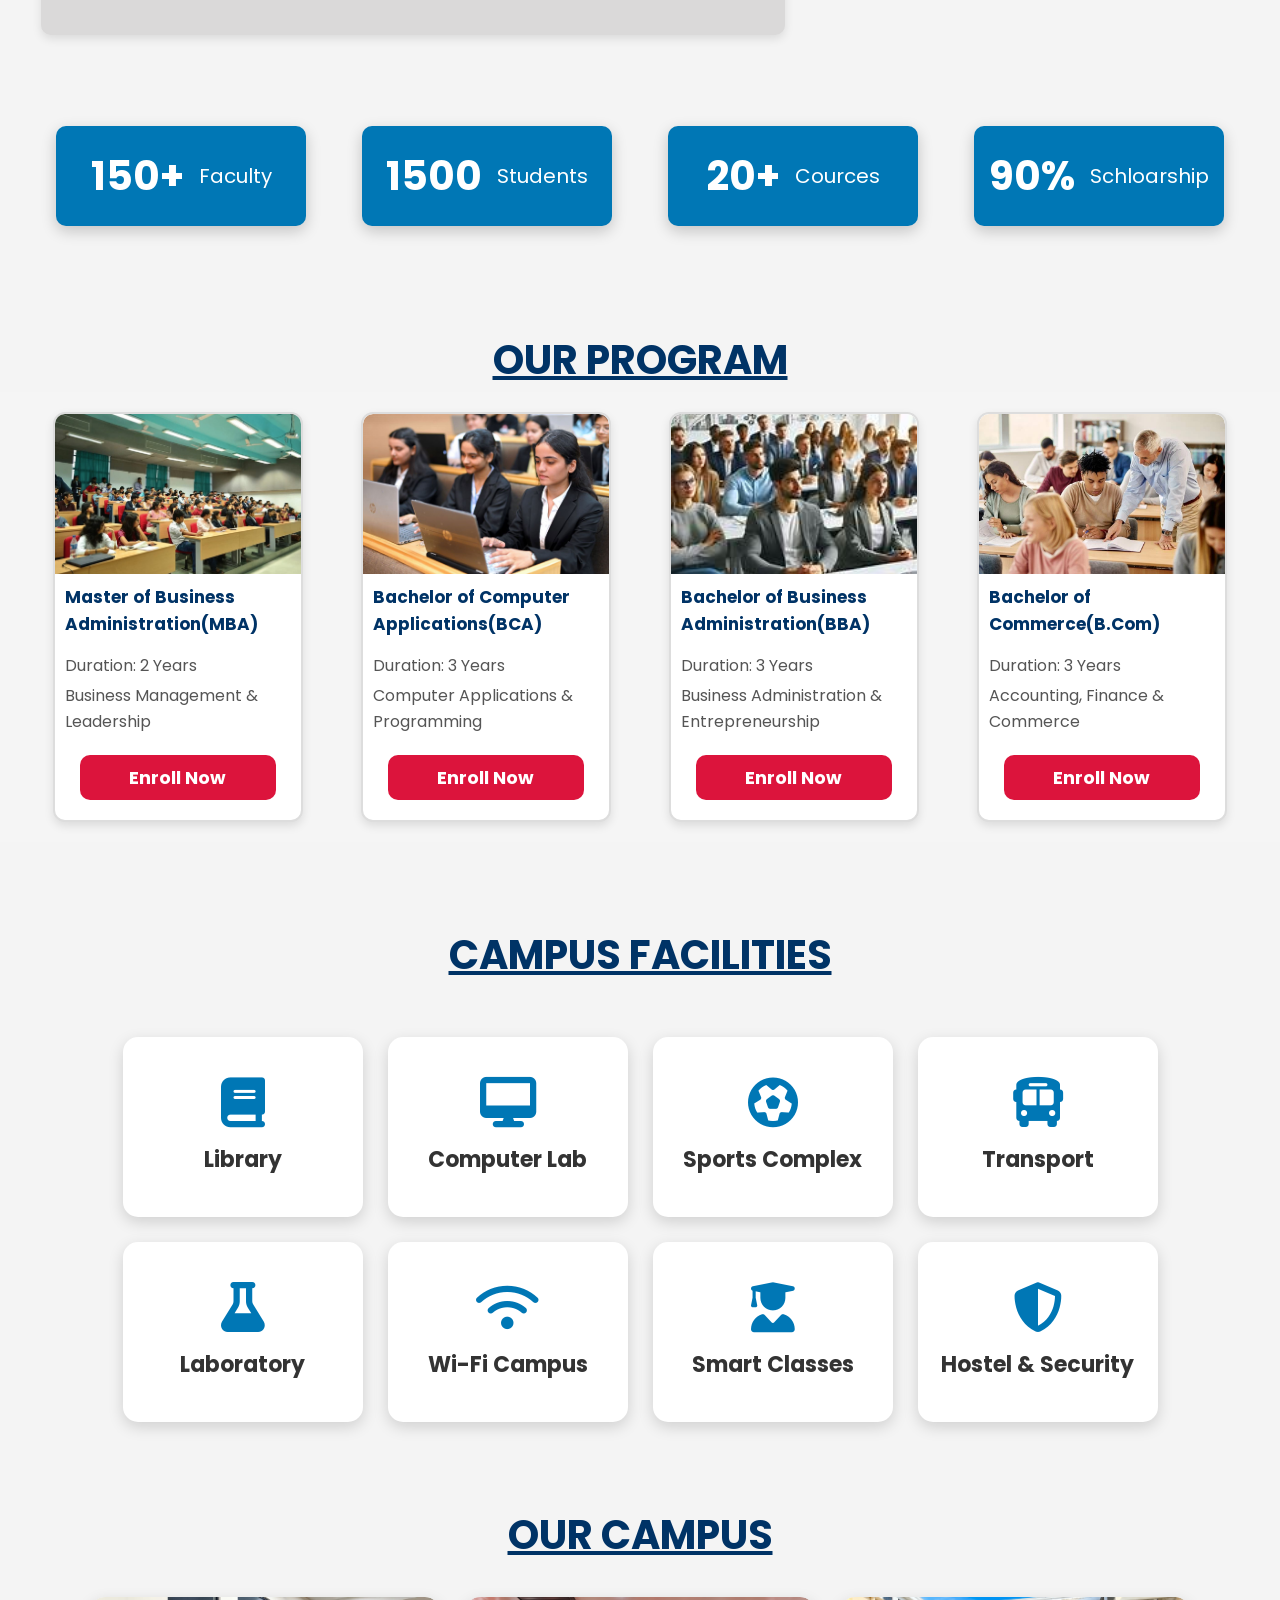
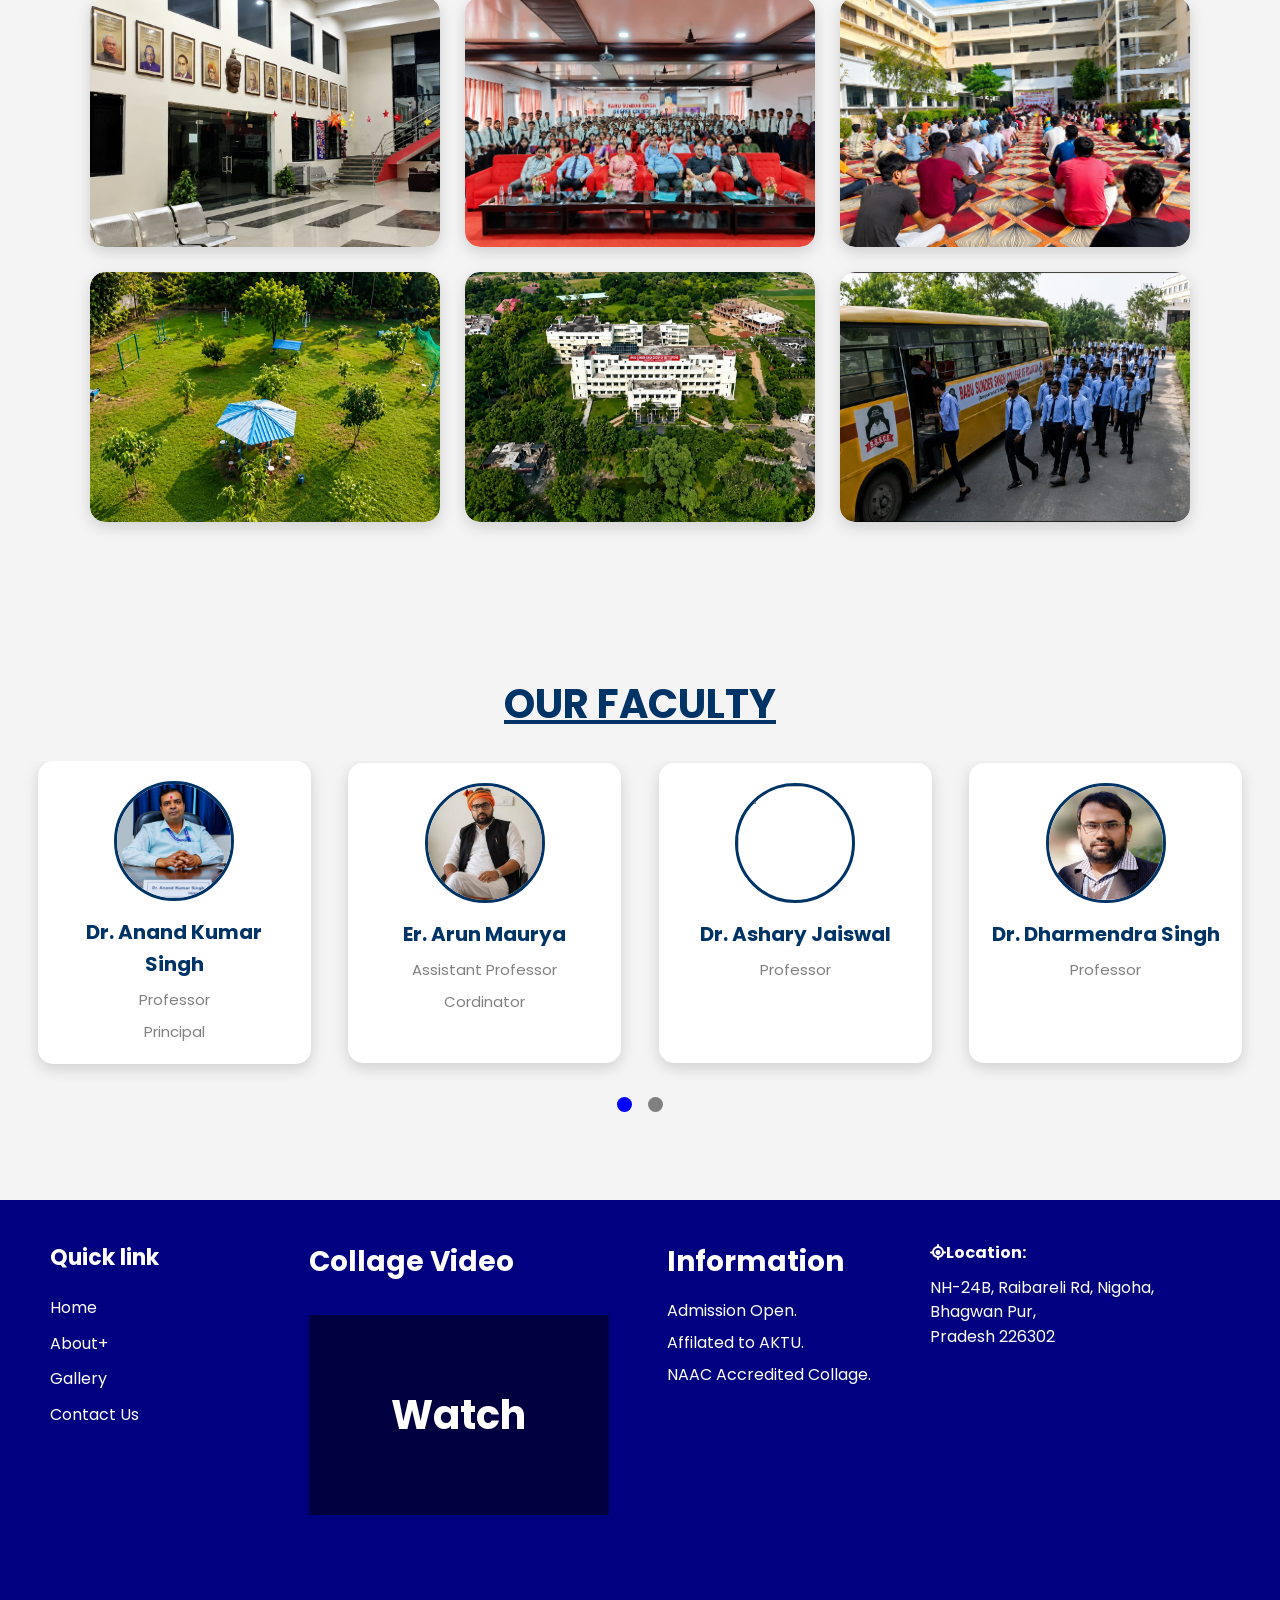
==== commit 17b4828f: "Add files via upload" ====
--- a/index.html
+++ b/index.html
@@ -103,7 +103,7 @@
     </div><br><br>
 
     <div class="heading">
-        <h2>About Babu Sunder Singh Degree Collage</h2>
+        <h2>About Babu Sunder Singh Degree College</h2>
     </div><br>
     <div class="about-container">
 
--- a/index.css
+++ b/index.css
@@ -458,6 +458,7 @@
   min-height: 100vh;
   display: flex;
   align-items: center;
+  word-wrap: break-word;
   overflow: hidden;
 }
 
@@ -580,6 +581,7 @@
 .heading {
   width: 100%;
   text-align: center;
+  word-wrap: break-word;
   margin-top: 30px;
 }
 
@@ -599,6 +601,7 @@
   justify-content: center;
   align-items: center;
   gap: 20px;
+  word-wrap: break-word;
   padding: 20px;
 }
 
@@ -744,7 +747,7 @@
 .container {
   width: 100%;
   display: flex;
-  flex-wrap: wrap;
+    word-wrap: break-word;
   justify-content: space-evenly;
   align-items: center;
   gap: 25px;
@@ -1222,22 +1225,17 @@
                     FOOTER SECTION
 ===================================================== */
 
-footer {
-  width: 100%;
-  background: navy;
-  color: white;
-  margin-top: 40px;
-}
-
 /* FOOTER MAIN */
 
 #footer {
   width: 100%;
   display: flex;
-  flex-wrap: wrap;
   justify-content: space-between;
   gap: 30px;
-  padding: 40px 50px;
+  padding: 40px 50px;  background: navy;
+  color: white;
+  word-wrap: break-word;
+  margin-top: 40px;
 }
 
 /* QUICK LINK */
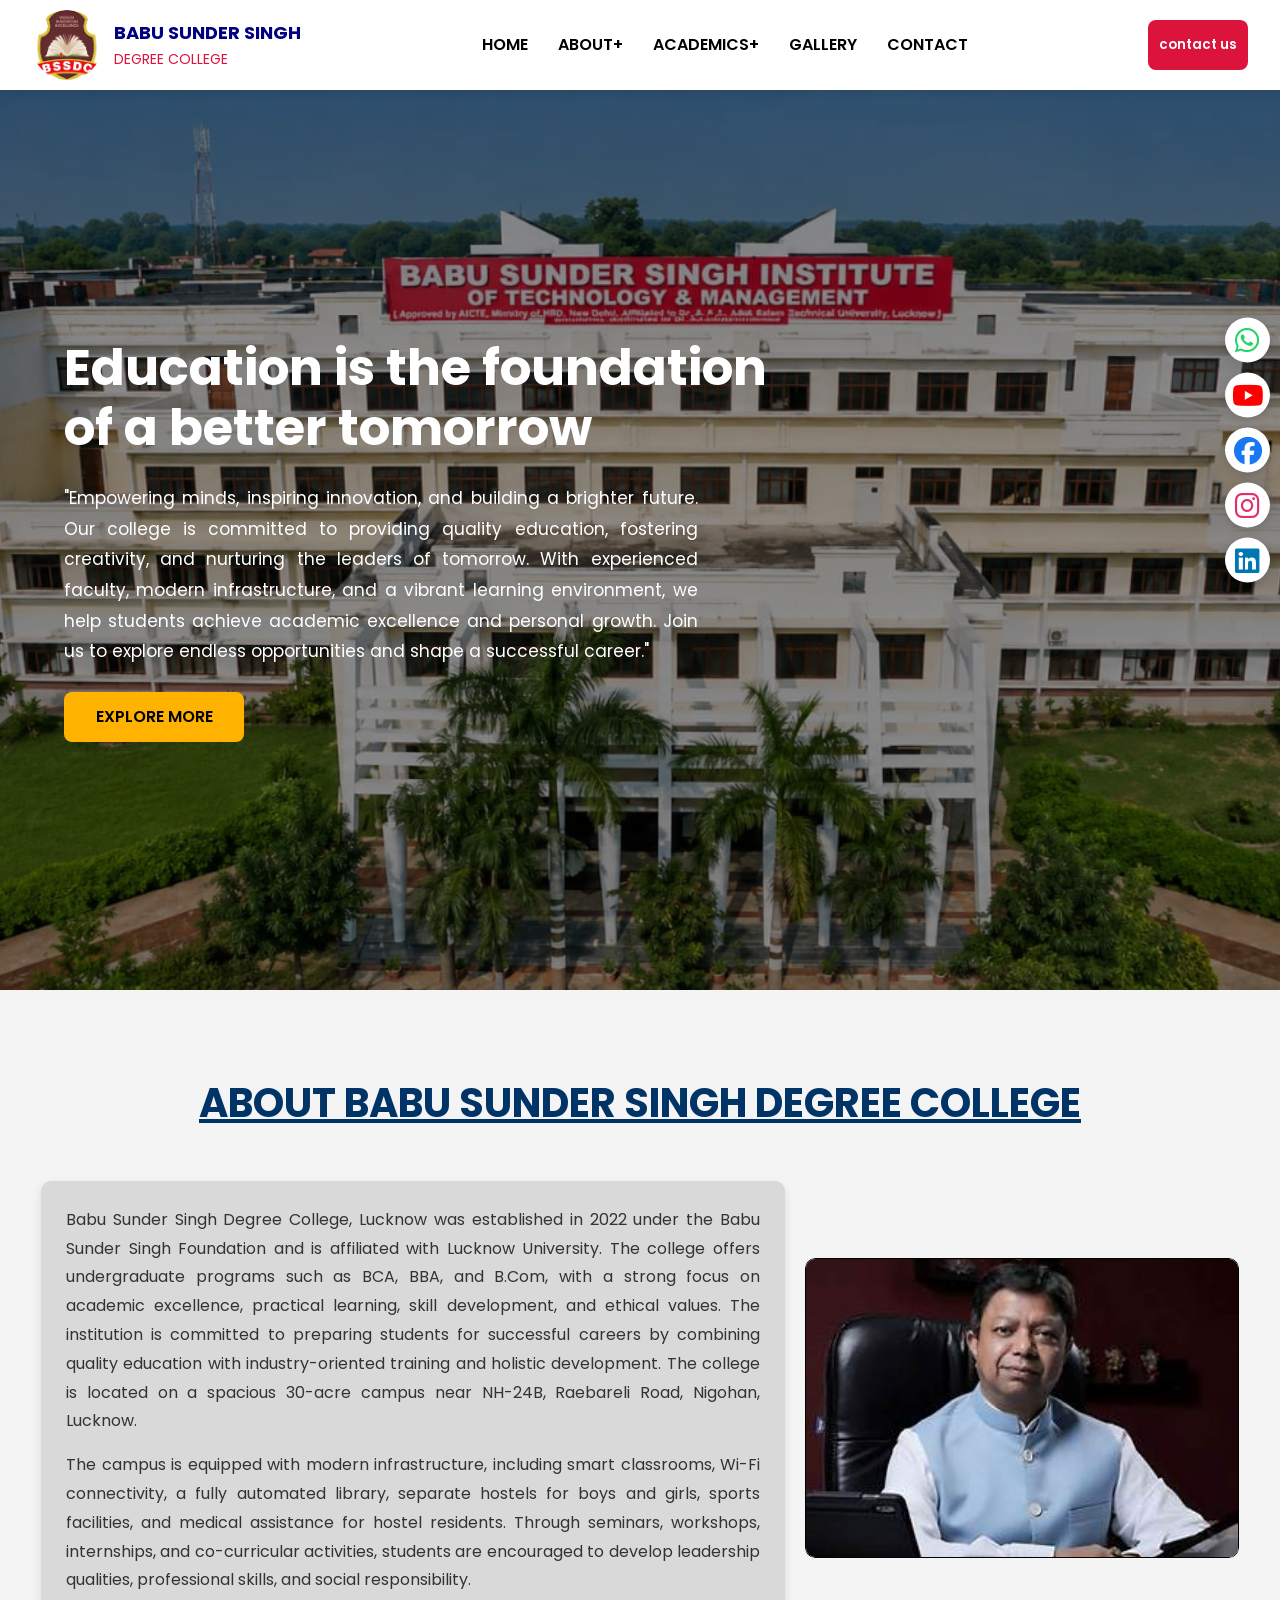
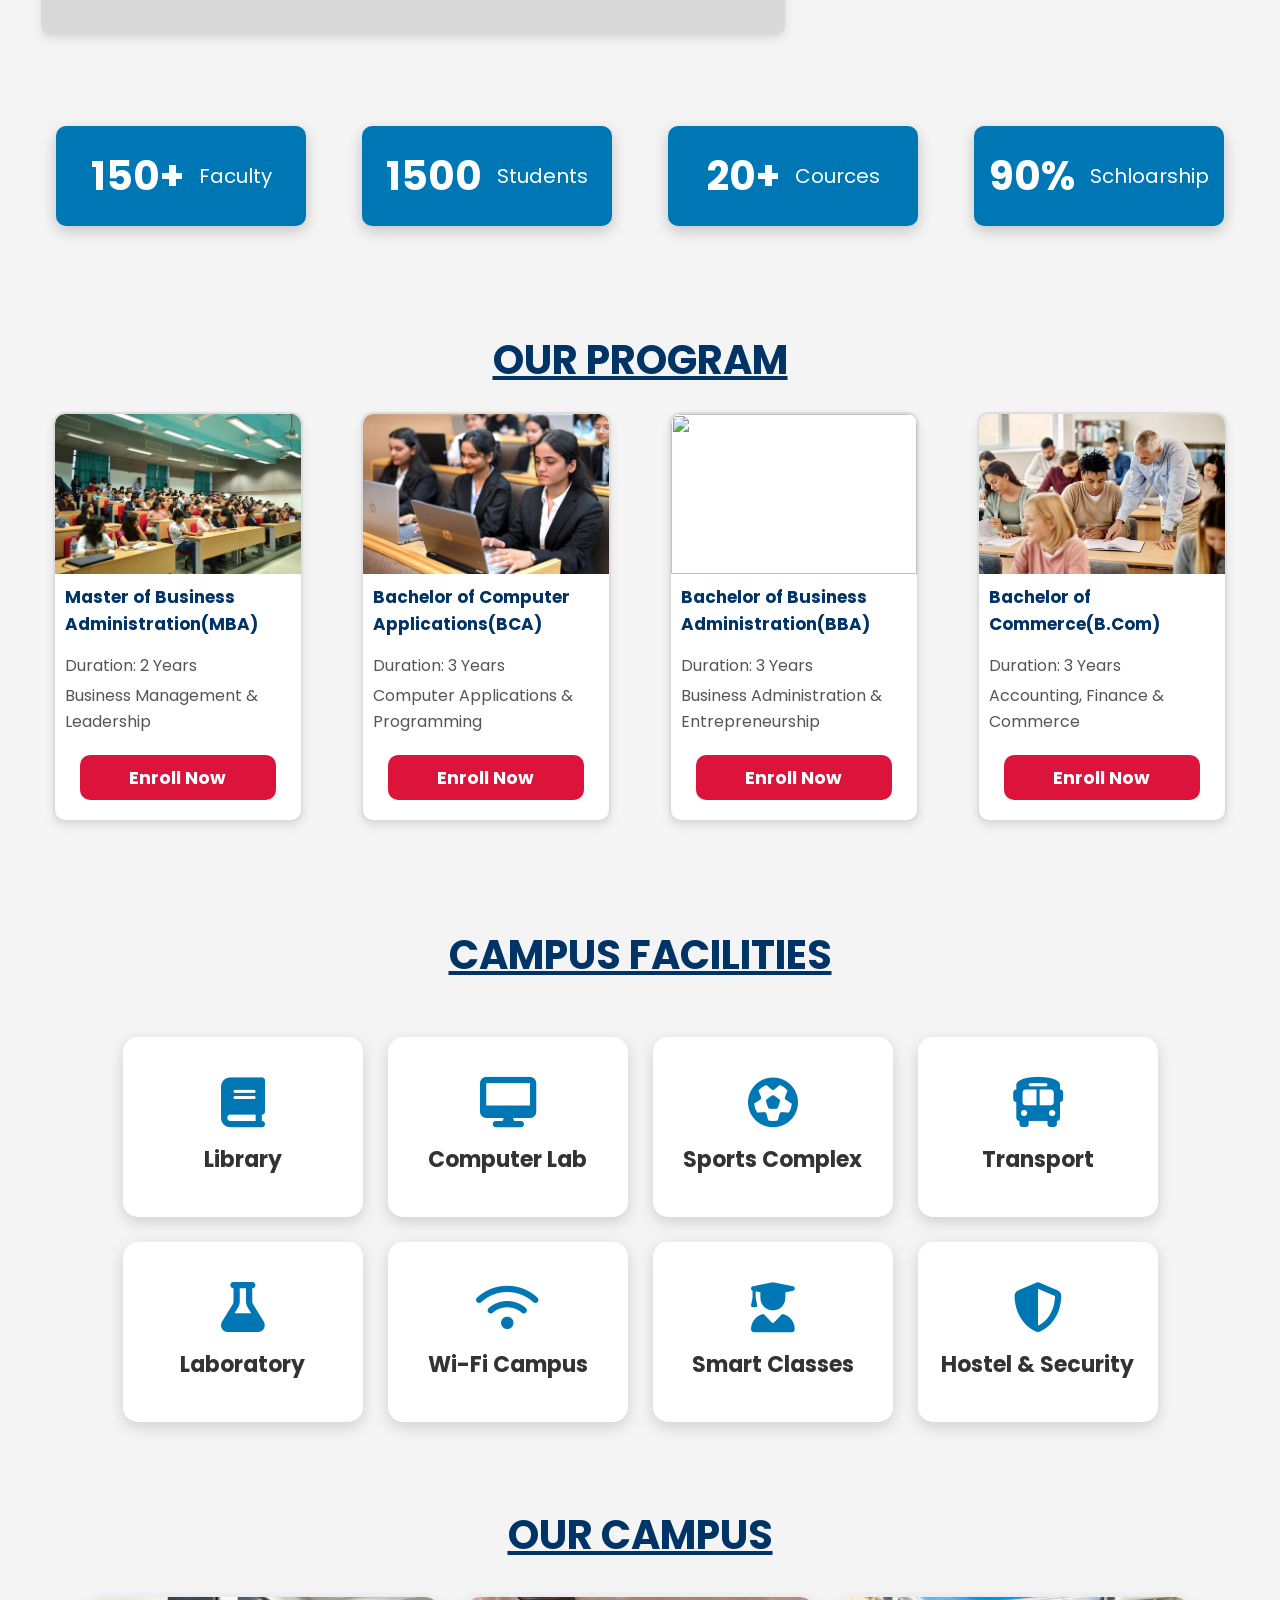
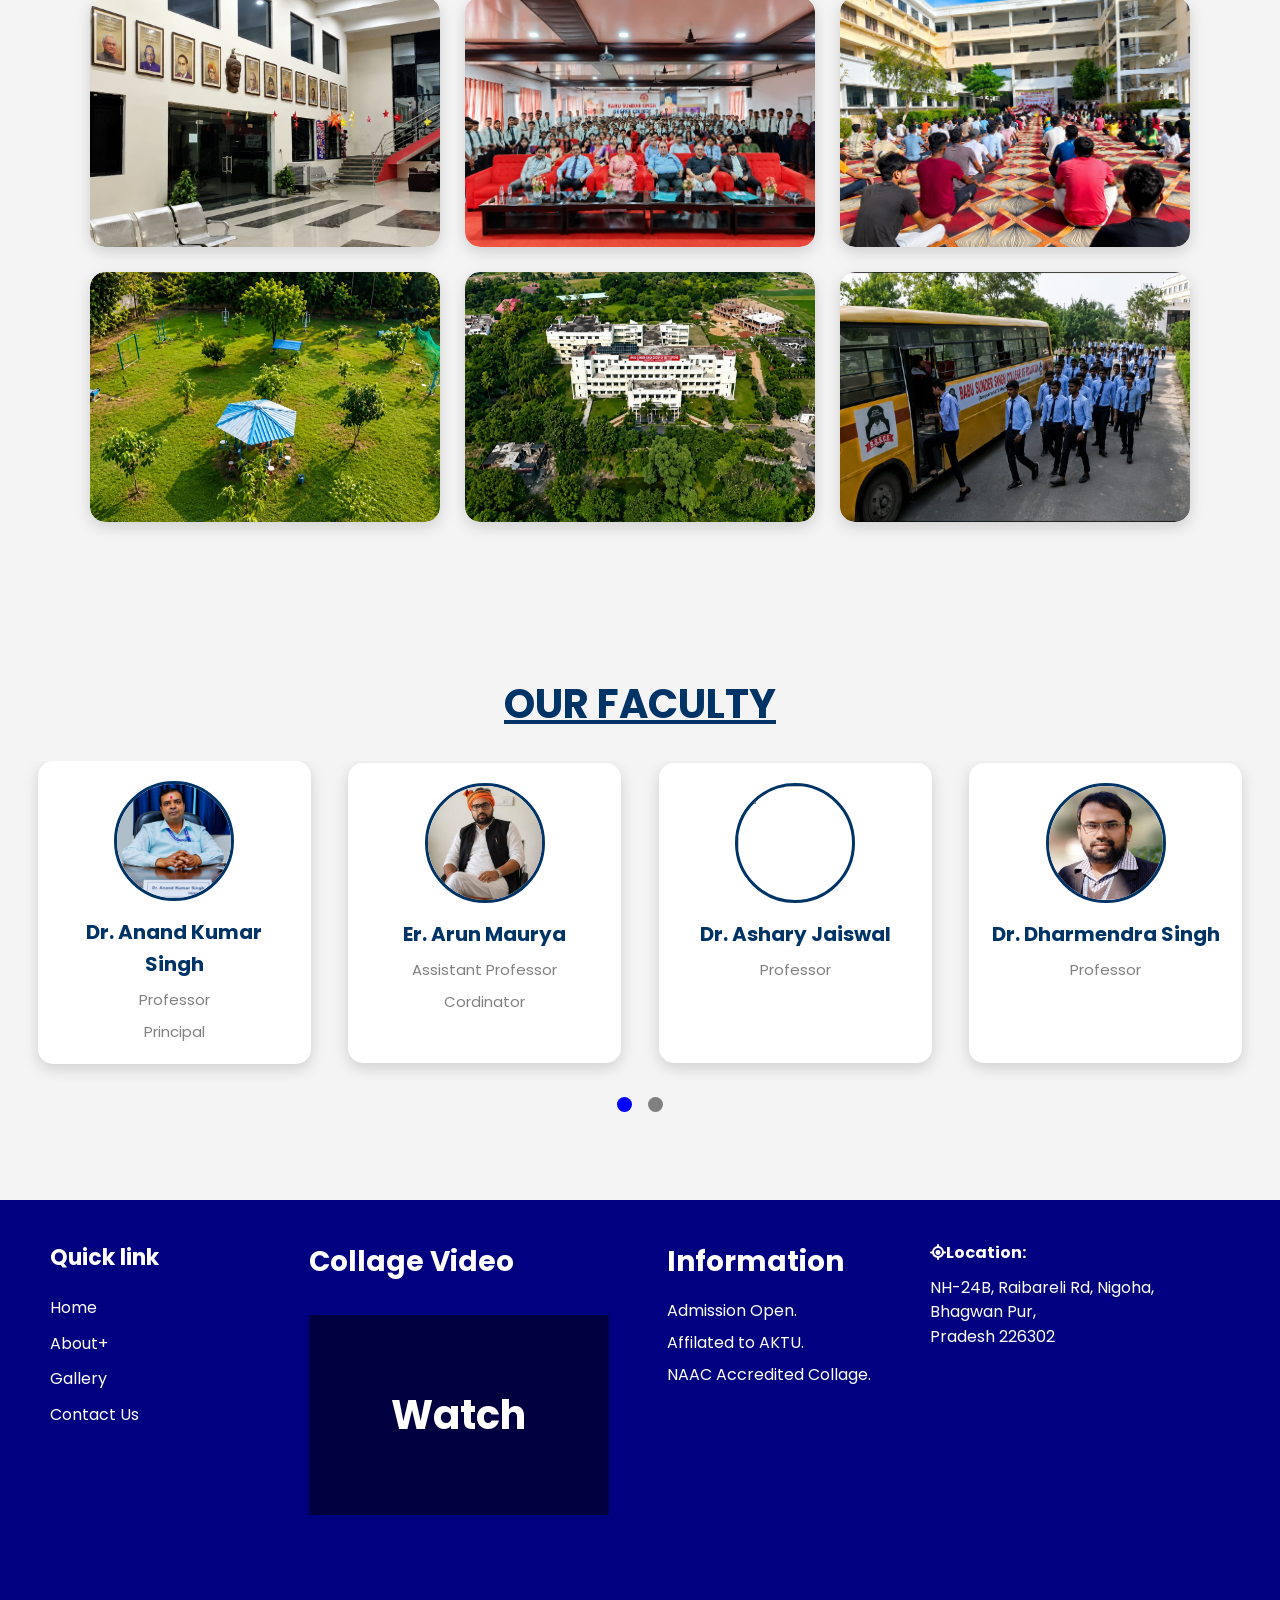
==== commit 47799bbd: "Add files via upload" ====
--- a/index.html
+++ b/index.html
@@ -153,7 +153,9 @@
                 </small>
             </div>
             <button>
-                <h1>enroll now</h1>
+                <a href="enroll.html">
+                    <h1>enroll now</h1>
+                </a>
             </button>
         </div>
 
@@ -169,11 +171,13 @@
                 </small>
             </div>
             <button>
-                <h1>enroll now</h1>
+                <a href="enroll.html">
+                    <h1>enroll now</h1>
+                </a>
             </button>
         </div>
         <div class="course">
-            <div><img src="bba.jpg" alt=""></div>
+            <div><img src="bba.png" alt=""></div>
             <div>
                 <strong>
                     <p>Bachelor of Business Administration(BBA)</p>
@@ -184,7 +188,9 @@
                 </small>
             </div>
             <button>
-                <h1>enroll now</h1>
+                <a href="enroll.html">
+                    <h1>enroll now</h1>
+                </a>
             </button>
         </div>
         <div class="course">
@@ -199,7 +205,9 @@
                 </small>
             </div>
             <button>
-                <h1>enroll now</h1>
+                <a href="enroll.html">
+                    <h1>enroll now</h1>
+                </a>
             </button>
         </div>
 
@@ -264,7 +272,9 @@
                           OUR CAMPUS 
         ------------------------------------------------------------------------>
 
-        <div class="heading"><h2>our campus</h2></div>
+        <div class="heading">
+            <h2>our campus</h2>
+        </div>
         <div class="our_campus">
             <div class="campus"><img src="reception.jpeg" alt=""></div>
             <div class="campus"><img src="kallam hall.png" alt=""></div>
@@ -274,122 +284,137 @@
             <div class="campus"><img src="bus stand.jpeg" alt=""></div>
         </div>
     </section>
-           <!-- ---------------------------------------------------------------------- 
+    <!-- ---------------------------------------------------------------------- 
                           OUR FACULTY
         ---------------------------------------------------------------------- -->
 
-<section class="faculty-section">
-
-<div class="heading"><h2>our faculty</h2></div><br>
-    <div class="slider">
-
-        <input type="radio" name="slide" id="s1" checked>
-        <input type="radio" name="slide" id="s2">
-        <div class="slides">
-
-            <!-- Page 1 -->
-            <div class="page">
-
-                <div class="card">
-                    <img src="dc principle.jpg">
-                    <h3>Dr. Anand Kumar Singh</h3>
-                    <p>Professor</p>
-                    <p>Principal</p>
+    <section class="faculty-section">
+
+        <div class="heading">
+            <h2>our faculty</h2>
+        </div><br>
+        <div class="slider">
+
+            <input type="radio" name="slide" id="s1" checked>
+            <input type="radio" name="slide" id="s2">
+            <div class="slides">
+
+                <!-- Page 1 -->
+                <div class="page">
+
+                    <div class="card">
+                        <img src="dc principle.jpg">
+                        <h3>Dr. Anand Kumar Singh</h3>
+                        <p>Professor</p>
+                        <p>Principal</p>
+                    </div>
+
+                    <div class="card">
+                        <img src="arun.png">
+                        <h3>Er. Arun Maurya</h3>
+                        <p>Assistant Professor</p>
+                        <p>Cordinator</p>
+                    </div>
+
+                    <div class="card">
+                        <img src="">
+                        <h3>Dr. Ashary Jaiswal</h3>
+                        <p>Professor</p>
+                    </div>
+
+                    <div class="card">
+                        <img src="dharmendra.png">
+                        <h3>Dr. Dharmendra Singh</h3>
+                        <p>Professor</p>
+                    </div>
+
                 </div>
 
-                <div class="card">
-                    <img src="arun.png">
-                    <h3>Er. Arun Maurya</h3>
-                    <p>Assistant Professor</p>
-                    <p>Cordinator</p>
+                <!-- Page 2 -->
+                <div class="page">
+
+                    <div class="card">
+                        <img src="seemant.jpeg">
+                        <h3>Mr. Seemant Pandey</h3>
+                        <p>Assistant Professor</p>
+                    </div>
+
+                    <div class="card">
+                        <img src="aman.jpeg">
+                        <h3>Mr. Aman Chaudhary</h3>
+                        <p>Assistant Professor</p>
+                    </div>
+
+                    <div class="card">
+                        <img src="kuldeep.png">
+                        <h3>Mr. Kuldeep Yadav</h3>
+                        <p>Assistant Professor</p>
+                    </div>
+
+                    <div class="card">
+                        <img src="">
+                        <h3>Dr. Arun Nashedi</h3>
+                        <p>Professor</p>
+                    </div>
+
                 </div>
 
-                <div class="card">
-                    <img src="">
-                    <h3>Dr. Ashary Jaiswal</h3>
-                    <p>Professor</p>
-                </div>
-
-                <div class="card">
-                    <img src="dharmendra.png">
-                    <h3>Dr. Dharmendra Singh</h3>
-                    <p>Professor</p>
-                </div>
-
-            </div>
-
-            <!-- Page 2 -->
-            <div class="page">
-
-                <div class="card">
-                    <img src="seemant.jpeg">
-                    <h3>Mr. Seemant Pandey</h3>
-                    <p>Assistant Professor</p>
-                </div>
-
-                <div class="card">
-                    <img src="aman.jpeg">
-                    <h3>Mr. Aman Chaudhary</h3>
-                    <p>Assistant Professor</p>
-                </div>
-
-                <div class="card">
-                    <img src="kuldeep.png">
-                    <h3>Mr. Kuldeep Yadav</h3>
-                    <p>Assistant Professor</p>
-                </div>
-
-                <div class="card">
-                    <img src="">
-                    <h3>Dr. Arun Nashedi</h3>
-                    <p>Professor</p>
-                </div>
-
-            </div>
-
-           
-        </div>
-
-        <!-- Dots -->
-        <div class="dots">
-            <label for="s1"></label>
-            <label for="s2"></label>
-        </div>
-
-    </div>
-
-</section>
-  <footer>
+
+            </div>
+
+            <!-- Dots -->
+            <div class="dots">
+                <label for="s1"></label>
+                <label for="s2"></label>
+            </div>
+
+        </div>
+
+    </section>
+    <footer>
         <div id="footer">
             <div class="menu-2">
-                <h3 >Quick link</h3>
+                <h3>Quick link</h3>
                 <nav>
-                <a href="home.html">Home</a> 
-                <a href="about.html">About+</a> 
-                <!-- <a href="acadmics.html">Acadmics+</a> 
+                    <a href="home.html">Home</a>
+                    <a href="about.html">About+</a>
+                    <!-- <a href="acadmics.html">Acadmics+</a> 
                 <a href="campus.html">Campus</a>  -->
-                <a href="Gallery.html">Gallery</a> 
-                <a href="contact.html">Contact Us</a>
-            </nav>
-            </div>
-            <div><h3 style=" margin-bottom: 30px;">Collage Video</h3>
-            <div class="stack-2">
-         <div class="sqq b-footer">
-                <iframe width="300" height="200" src="https://www.youtube.com/embed/J-0xAIC3eCE?si=Q4duw6nRzEl2LNeR" title="YouTube video player" frameborder="0" allow="accelerometer; autoplay; clipboard-write; encrypted-media; gyroscope; picture-in-picture; web-share" referrerpolicy="strict-origin-when-cross-origin" allowfullscreen></iframe>
-         </div>
-        <div class="sqq f-footer">Watch</div>
-    </div></div>
-    <div><h3 style="margin-bottom: 10px;">Information</h3>
-            <div class="information">
-                <p>Admission Open.</p>
-                <p>Affilated to AKTU.</p>
-                <p>NAAC Accredited Collage.</p>
-            </div></div>
+                    <a href="Gallery.html">Gallery</a>
+                    <a href="contact.html">Contact Us</a>
+                </nav>
+            </div>
+            <div>
+                <h3 style=" margin-bottom: 30px;">Collage Video</h3>
+                <div class="stack-2">
+                    <div class="sqq b-footer">
+                        <iframe width="300" height="200"
+                            src="https://www.youtube.com/embed/J-0xAIC3eCE?si=Q4duw6nRzEl2LNeR"
+                            title="YouTube video player" frameborder="0"
+                            allow="accelerometer; autoplay; clipboard-write; encrypted-media; gyroscope; picture-in-picture; web-share"
+                            referrerpolicy="strict-origin-when-cross-origin" allowfullscreen></iframe>
+                    </div>
+                    <div class="sqq f-footer">Watch</div>
+                </div>
+            </div>
+            <div>
+                <h3 style="margin-bottom: 10px;">Information</h3>
+                <div class="information">
+                    <p>Admission Open.</p>
+                    <p>Affilated to AKTU.</p>
+                    <p>NAAC Accredited Collage.</p>
+                </div>
+            </div>
             <div class="location" style="margin-bottom: 10px;">
-                <i class="fa-solid fa-location"></i><b>Location:</b><p>NH-24B, Raibareli Rd, Nigoha, Bhagwan Pur, </p> Pradesh 226302</p>
-                <iframe src="https://www.google.com/maps/embed?pb=!1m18!1m12!1m3!1d3568.9525162698533!2d81.04505628579827!3d26.553793290183542!2m3!1f0!2f0!3f0!3m2!1i1024!2i768!4f13.1!3m3!1m2!1s0x399bedaac0000001%3A0xa933fde100e0690!2sBabu%20Sunder%20Singh%20Institute%20Of%20Technology%20And%20Management!5e0!3m2!1sen!2sin!4v1784222149881!5m2!1sen!2sin" width="300" height="200" style="border:0;" allowfullscreen="" loading="lazy" referrerpolicy="strict-origin-when-cross-origin"></iframe>
+                <i class="fa-solid fa-location"></i><b>Location:</b>
+                <p>NH-24B, Raibareli Rd, Nigoha, Bhagwan Pur, </p> Pradesh 226302</p>
+                <iframe
+                    src="https://www.google.com/maps/embed?pb=!1m18!1m12!1m3!1d3568.9525162698533!2d81.04505628579827!3d26.553793290183542!2m3!1f0!2f0!3f0!3m2!1i1024!2i768!4f13.1!3m3!1m2!1s0x399bedaac0000001%3A0xa933fde100e0690!2sBabu%20Sunder%20Singh%20Institute%20Of%20Technology%20And%20Management!5e0!3m2!1sen!2sin!4v1784222149881!5m2!1sen!2sin"
+                    width="300" height="200" style="border:0;" allowfullscreen="" loading="lazy"
+                    referrerpolicy="strict-origin-when-cross-origin"></iframe>
             </div>
         </div>
     </footer>
 </body>
+
 </html>
--- a/index.css
+++ b/index.css
@@ -820,6 +820,8 @@
 .course button h1 {
   font-size: 18px;
   text-transform: capitalize;
+  text-decoration: none;
+  color: white;
 }
 
 .course button:hover {
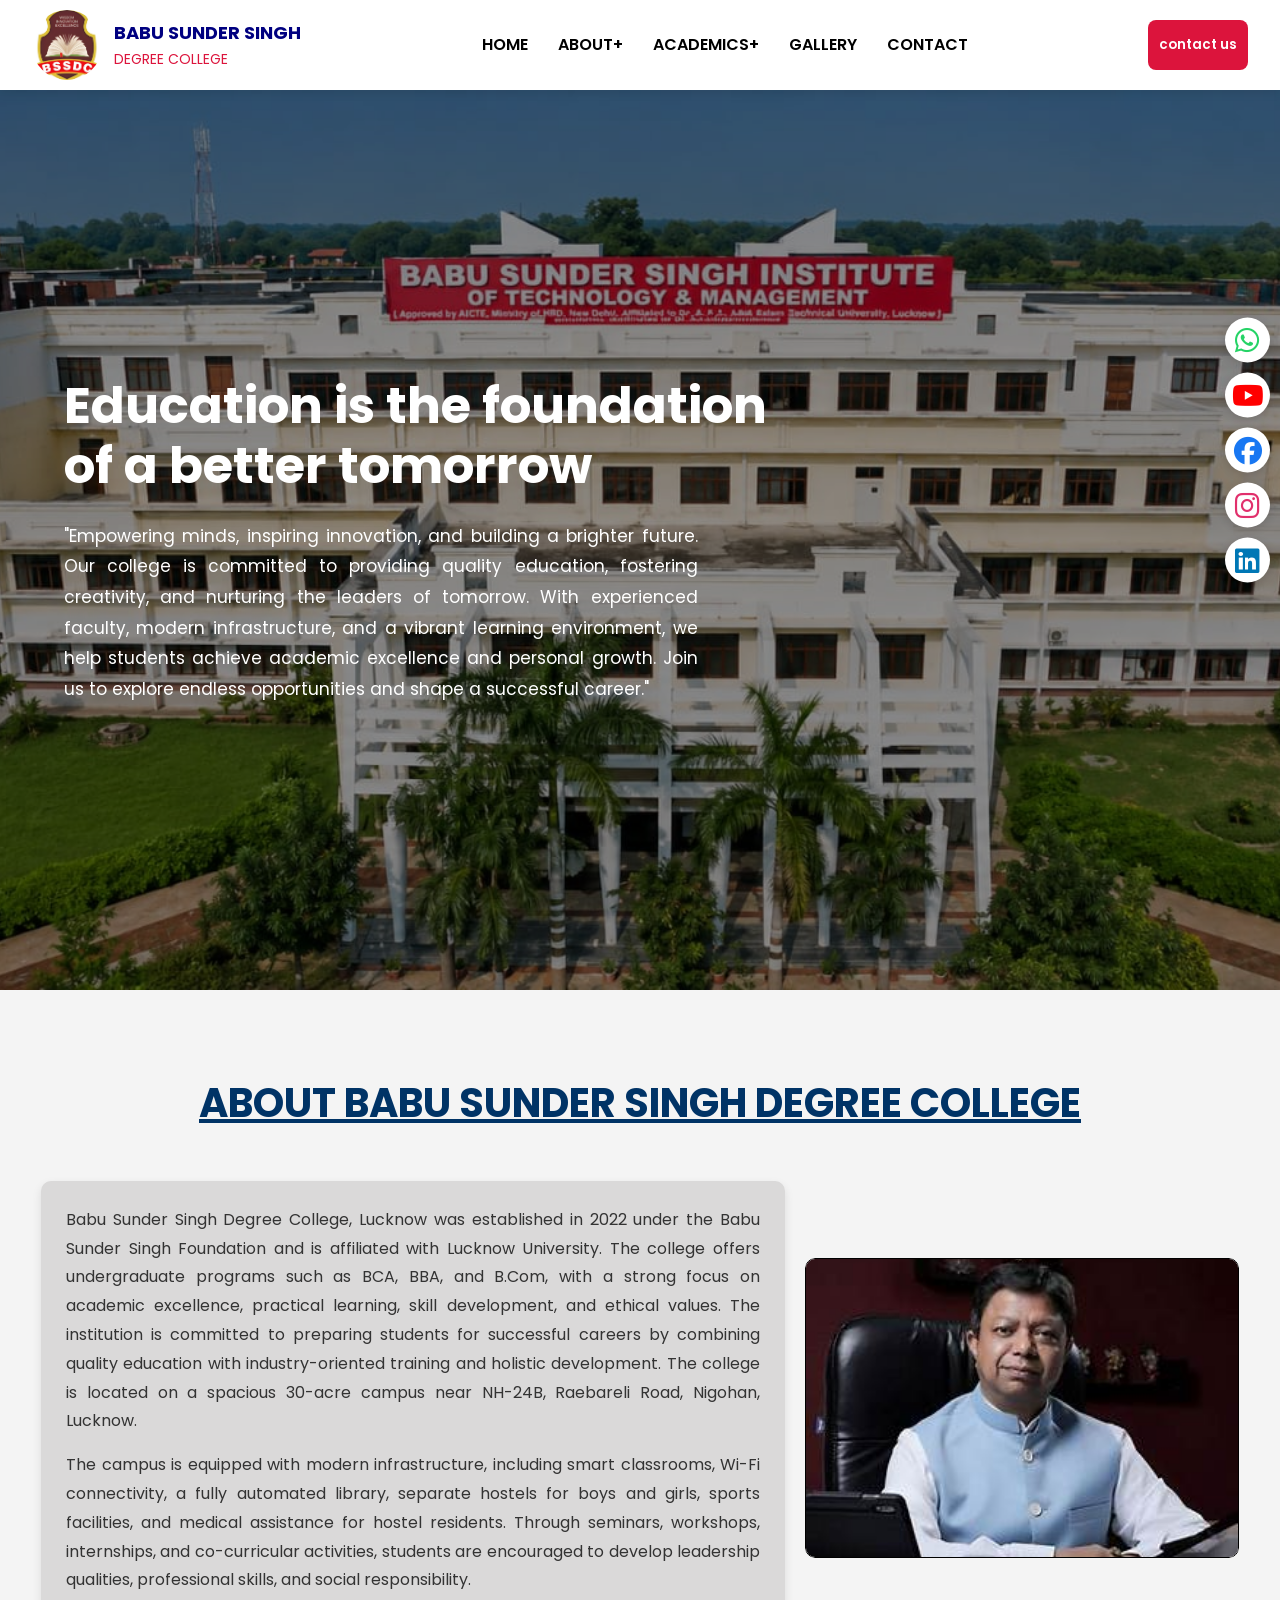
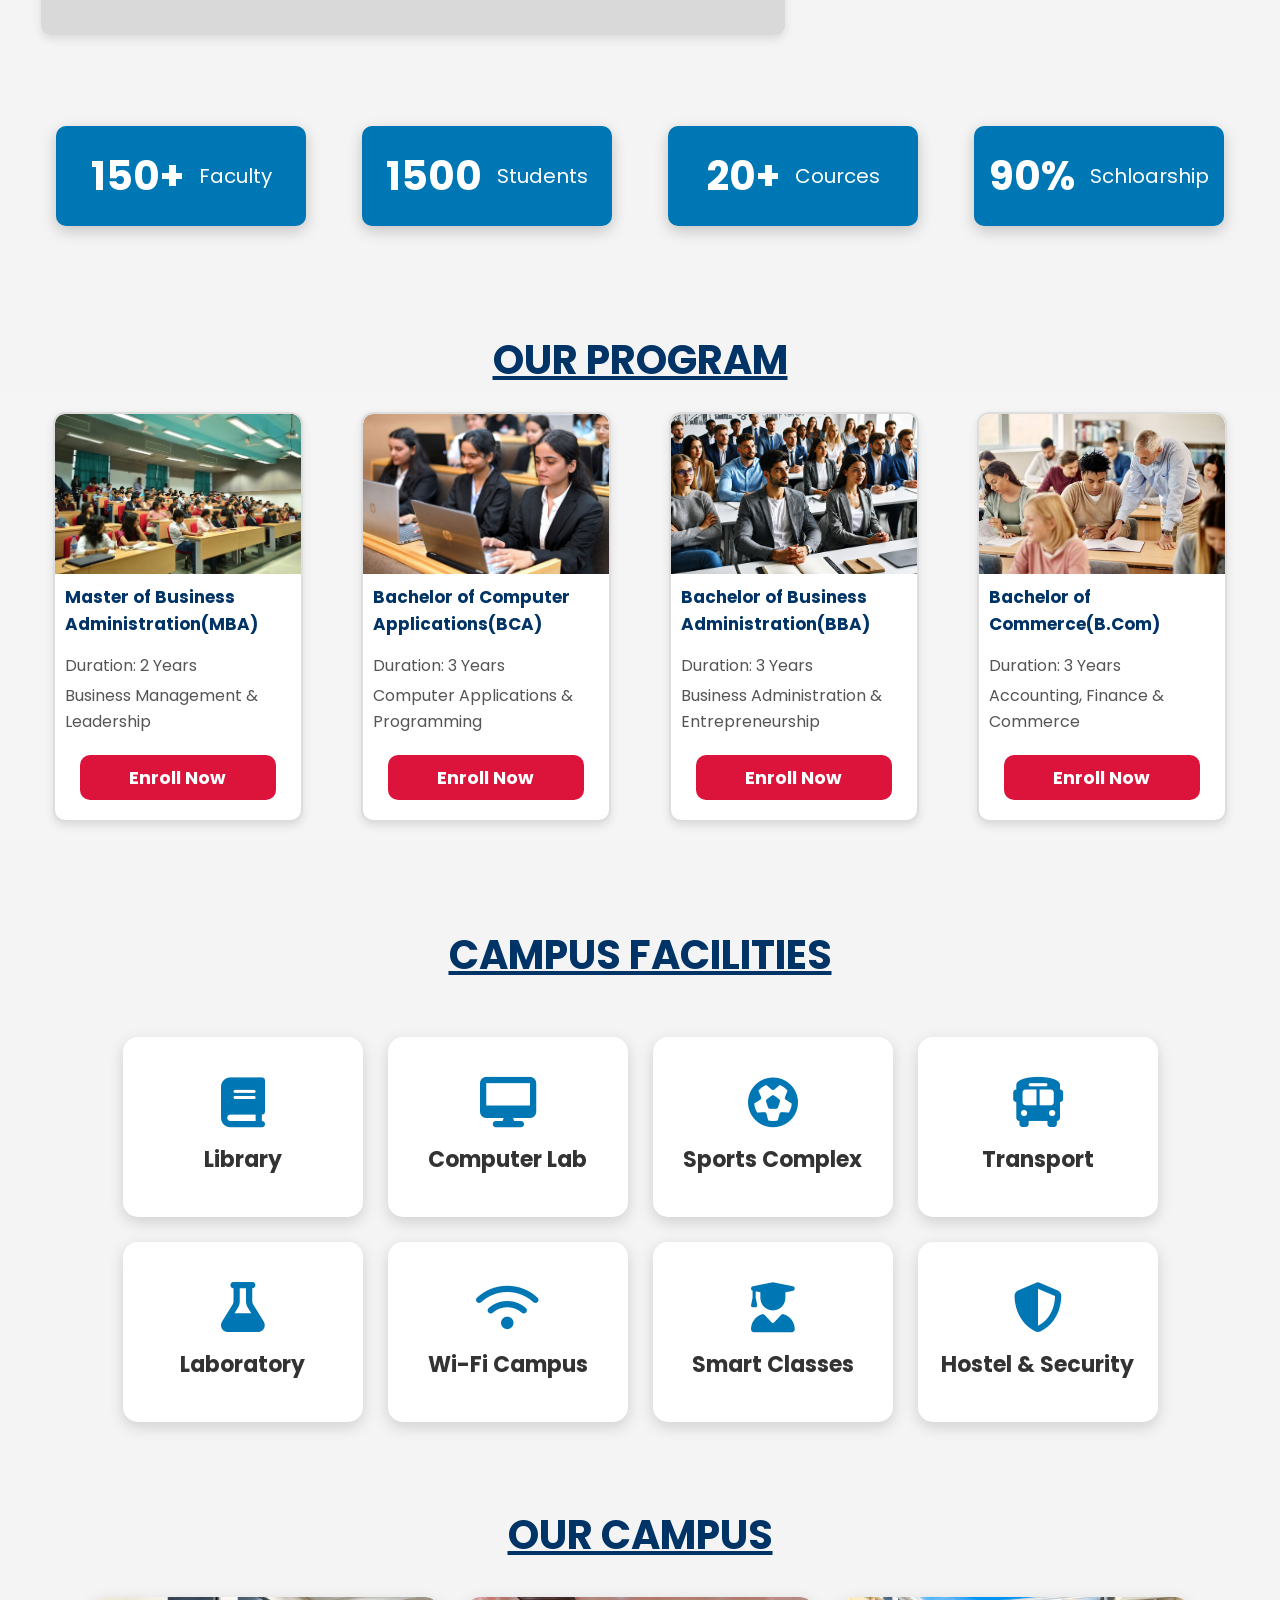
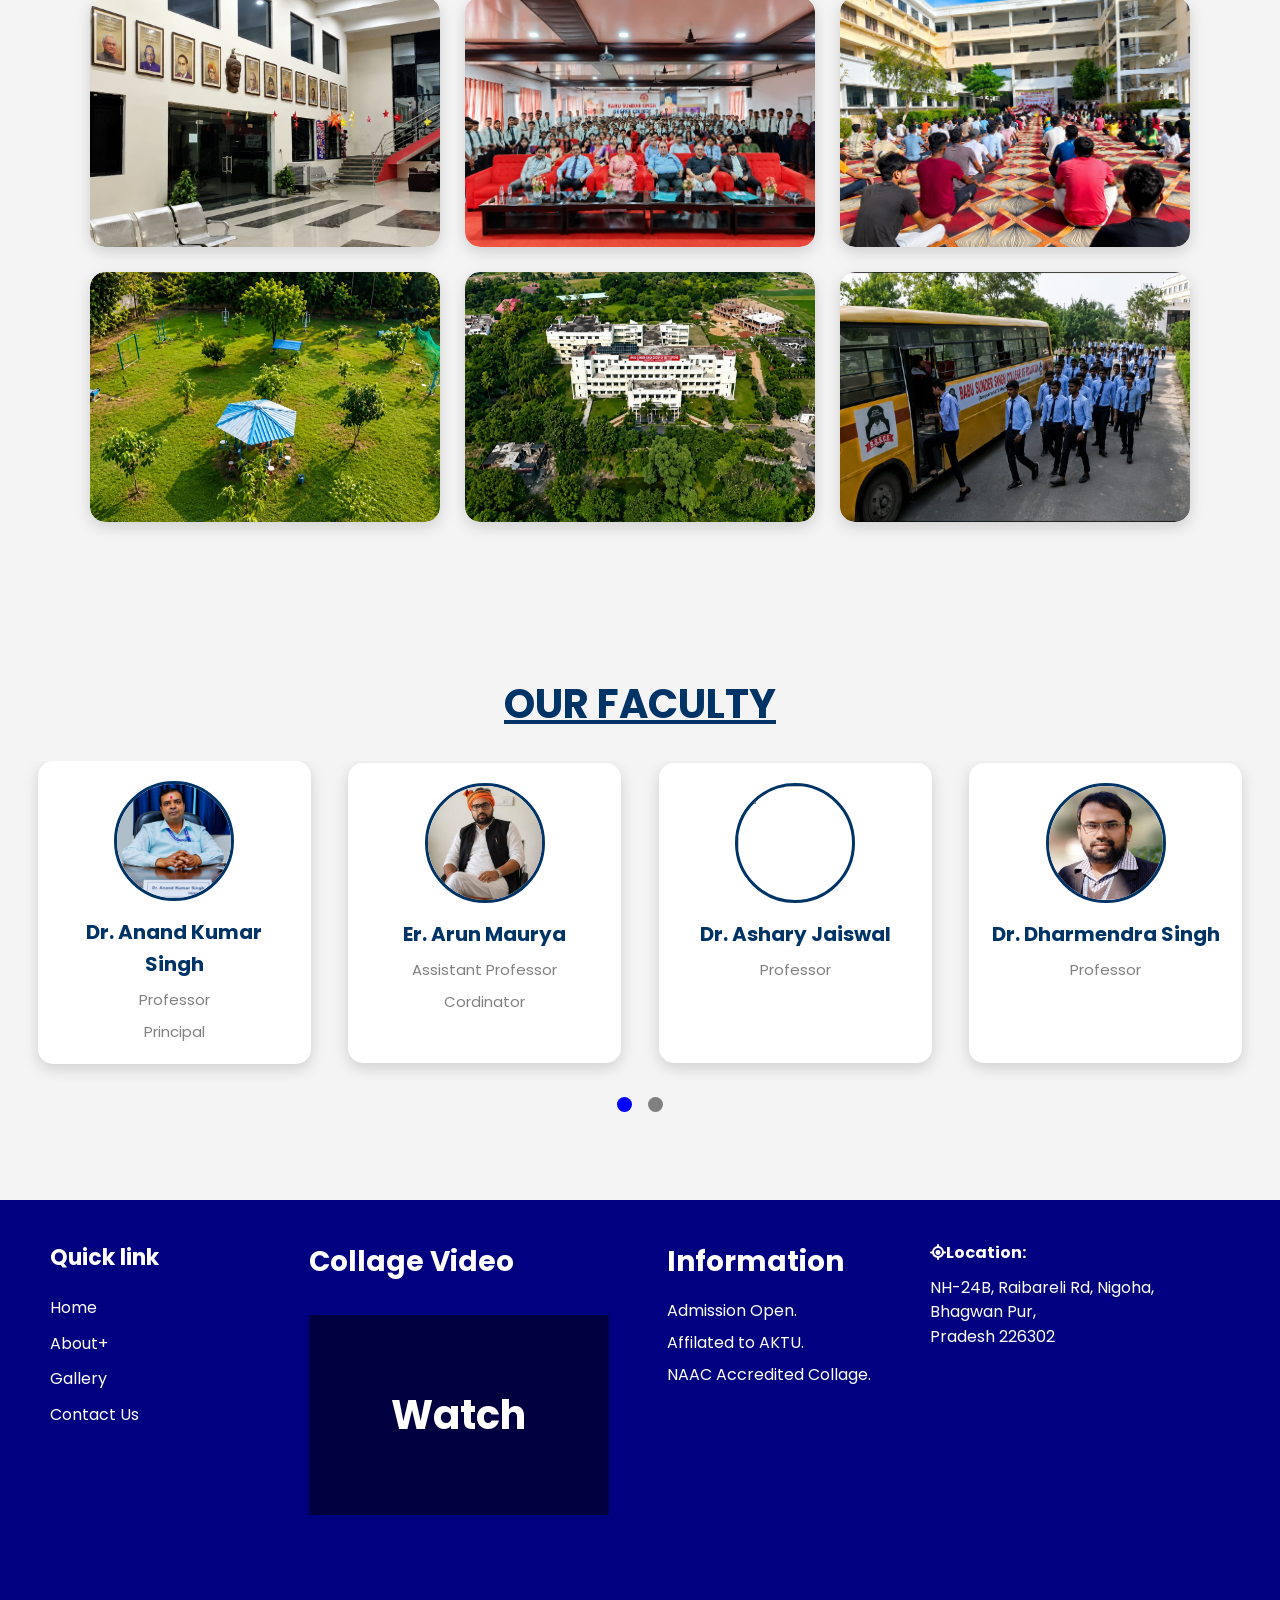
==== commit 9fd81e2d: "Add files via upload" ====
--- a/index.html
+++ b/index.html
@@ -98,7 +98,7 @@
                     excellence and personal growth. Join us to explore endless opportunities and shape a successful
                     career."</p>
             </div>
-            <button class="z-btn"> EXPLORE MORE </button>
+
         </div>
     </div><br><br>
 
@@ -353,7 +353,7 @@
 
                     <div class="card">
                         <img src="">
-                        <h3>Dr. Arun Nashedi</h3>
+                        <h3>Dr. Arun Maurya</h3>
                         <p>Professor</p>
                     </div>
 
